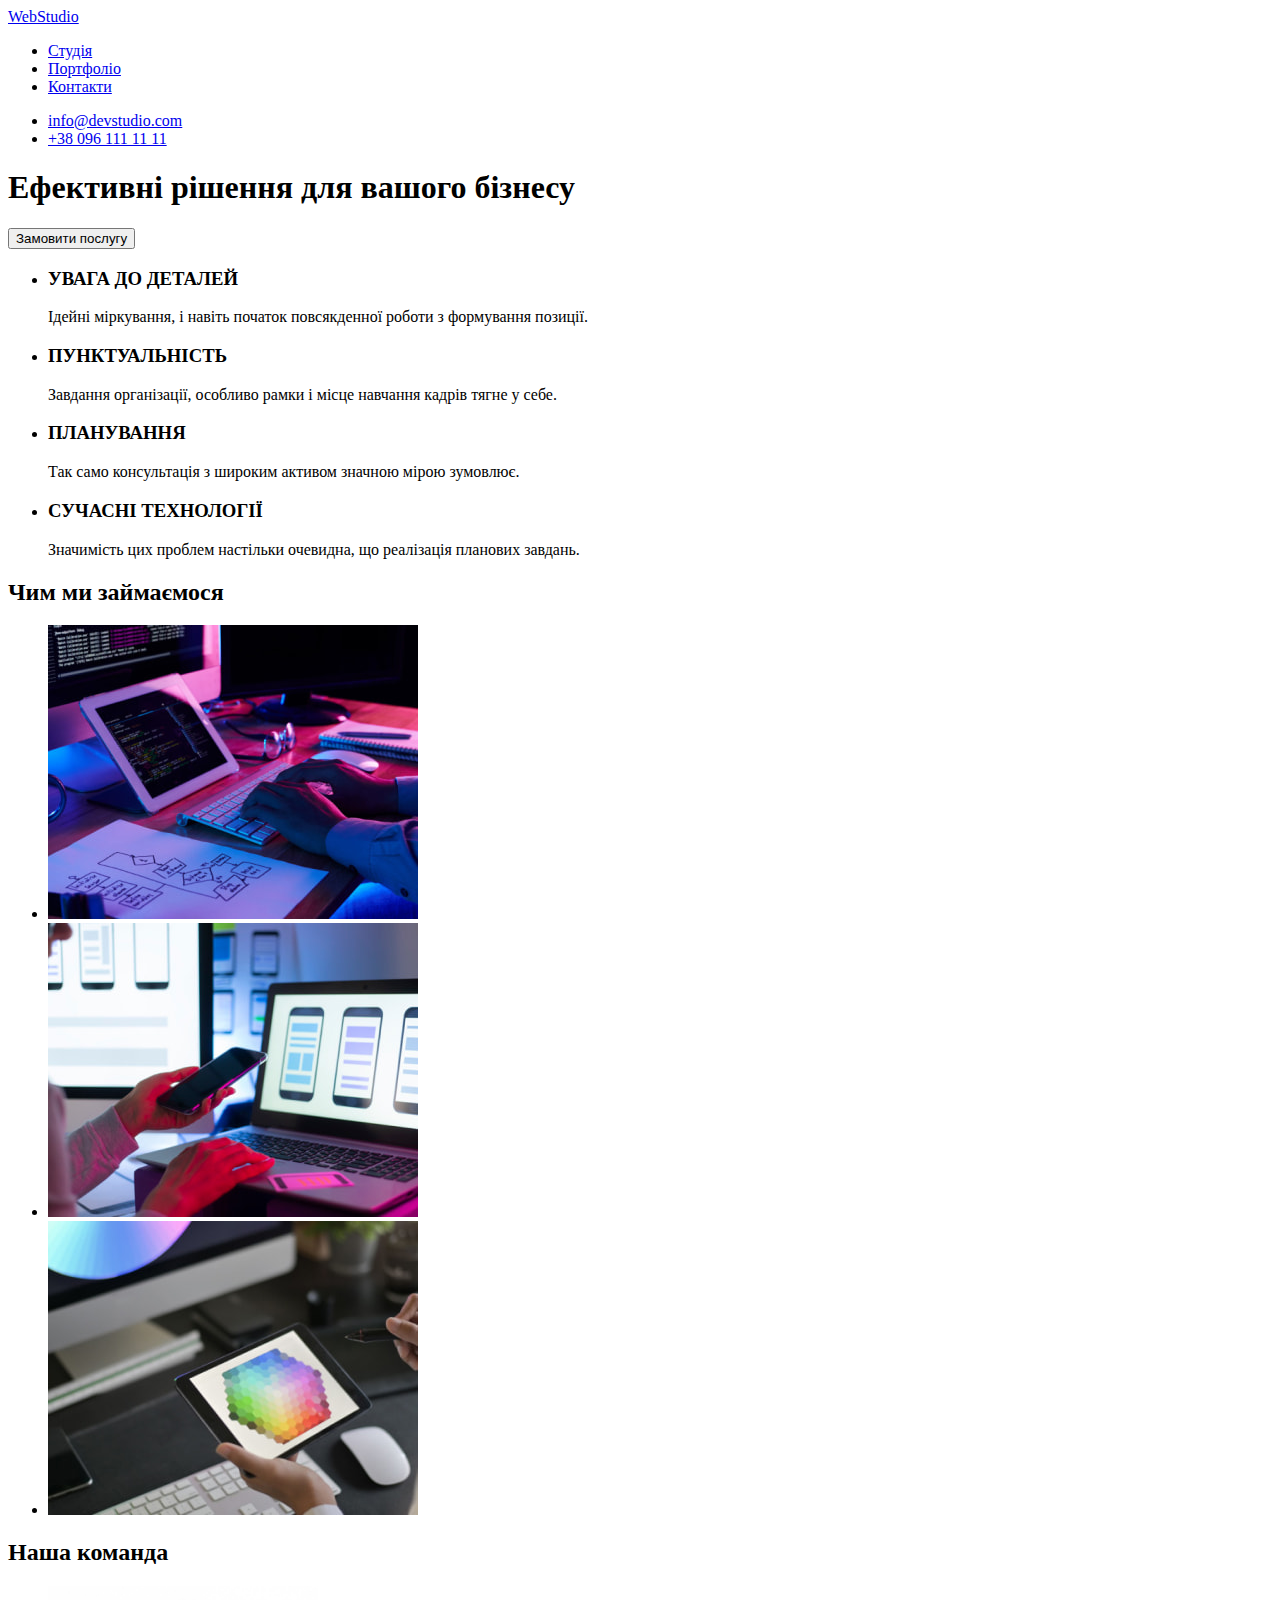
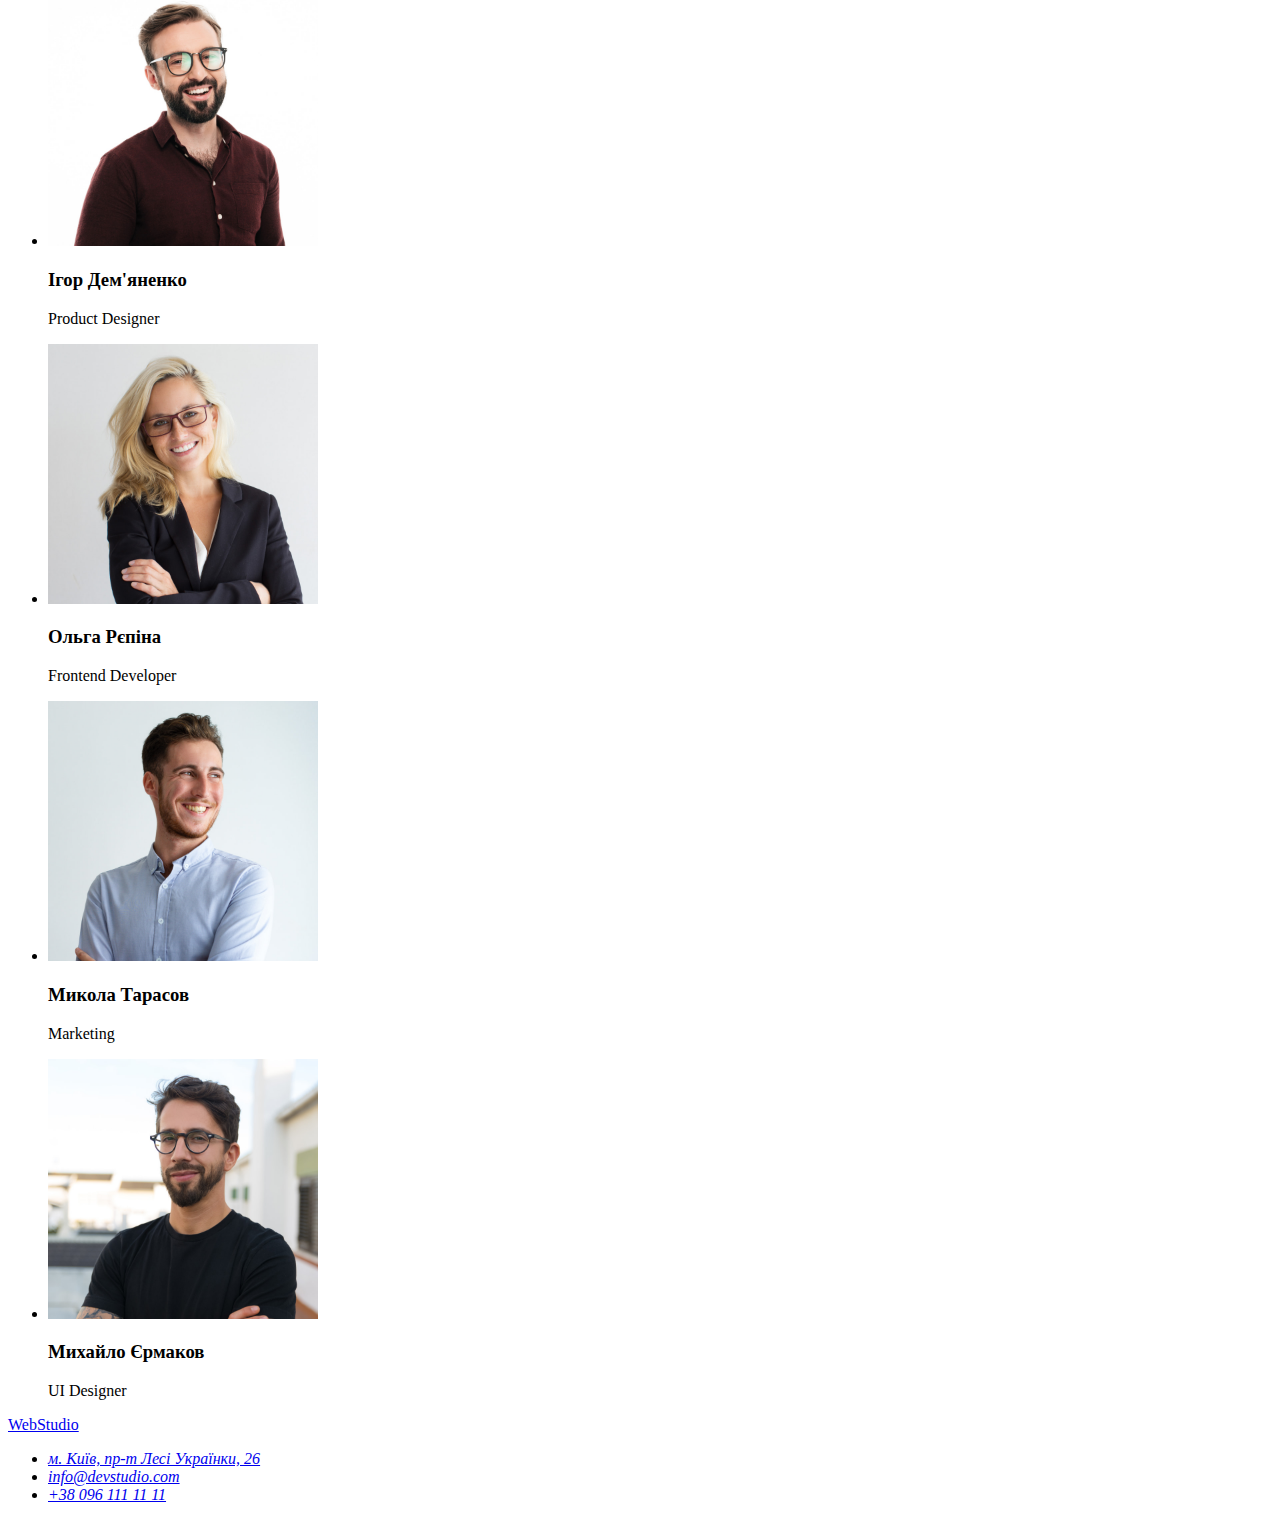
==== index.html @ de371210 "Initial commit" ====
<!DOCTYPE html>
<html lang="uk">
	<head>
		<meta charset="UTF-8" />
		<meta http-equiv="X-UA-Compatible" content="IE=edge" />
		<meta name="viewport" content="width=device-width, initial-scale=1.0" />
		<link rel="preconnect" href="https://fonts.googleapis.com" />
		<link rel="preconnect" href="https://fonts.gstatic.com" crossorigin />
		<link href="https://fonts.googleapis.com/css2?family=Montserrat:wght@400;700&display=swap" rel="stylesheet" />
		<link rel="stylesheet" href="styles/styles.css" />
		<title>Студія</title>
	</head>
	<body>
		<header>
			<nav>
				<a href="./index.html" lang="en">WebStudio</a>
				<ul>
					<li>
						<a href="./index.html">Студія</a>
					</li>
					<li>
						<a href="./portfolio.html">Портфоліо</a>
					</li>
					<li>
						<a href="./contact.html">Контакти</a>
					</li>
				</ul>
			</nav>
			<ul>
				<li>
					<a href="mailto:info@devstudio.com">info@devstudio.com</a>
				</li>
				<li>
					<a href="tel:+380961111111">+38 096 111 11 11</a>
				</li>
			</ul>
		</header>
		<main>
			<section>
				<h1>Ефективні рішення для вашого бізнесу</h1>
				<button class="button">Замовити послугу</button>
			</section>
			<section>
				<h2 hidden>Особливості</h2>
				<ul>
					<li>
						<h3>УВАГА ДО ДЕТАЛЕЙ</h3>
						<p>Ідейні міркування, і навіть початок повсякденної роботи з формування позиції.</p>
					</li>
					<li>
						<h3>ПУНКТУАЛЬНІСТЬ</h3>
						<p>Завдання організації, особливо рамки і місце навчання кадрів тягне у себе.</p>
					</li>
					<li>
						<h3>ПЛАНУВАННЯ</h3>
						<p>Так само консультація з широким активом значною мірою зумовлює.</p>
					</li>
					<li>
						<h3>СУЧАСНІ ТЕХНОЛОГІЇ</h3>
						<p>Значимість цих проблем настільки очевидна, що реалізація планових завдань.</p>
					</li>
				</ul>
			</section>
			<section>
				<h2>Чим ми займаємося</h2>
				<ul>
					<li>
						<img src="./images/img-work1.jpg" alt="Програміст працює над кодом" width="370" height="294" />
					</li>
					<li>
						<img src="./images/img-work2.jpg" alt="Верстальщик працює над веб-макетом" width="370" height="294" />
					</li>
					<li>
						<img src="./images/img-work3.jpg" alt="Дизайнер працює з палітрою кольорів" width="370" height="294" />
					</li>
				</ul>
			</section>
			<section>
				<h2>Наша команда</h2>
				<ul>
					<li>
						<img
							src="./images/img-teammember1.jpg"
							alt="Член команди Ігор Дем'яненко - Product Designer"
							width="270"
							height="260"
						/>
						<h3>Ігор Дем'яненко</h3>
						<p lang="en">Product Designer</p>
					</li>
					<li>
						<img
							src="./images/img-teammember2.jpg"
							alt="Член команди Ольга Рєпіна - Frontend Developer"
							width="270"
							height="260"
						/>
						<h3>Ольга Рєпіна</h3>
						<p lang="en">Frontend Developer</p>
					</li>
					<li>
						<img
							src="./images/img-teammember3.jpg"
							alt="Член команди Микола Тарасов - Marketing"
							width="270"
							height="260"
						/>
						<h3>Микола Тарасов</h3>
						<p lang="en">Marketing</p>
					</li>
					<li>
						<img
							src="./images/img-teammember4.jpg"
							alt="Член команди Михайло Єрмаков - UI Designer"
							width="270"
							height="260"
						/>
						<h3>Михайло Єрмаков</h3>
						<p lang="en">UI Designer</p>
					</li>
				</ul>
			</section>
		</main>
		<footer>
			<a href="./index.html" lang="en">WebStudio</a>
			<address>
				<ul>
					<li>
						<a href="https://goo.gl/maps/6sADgCMxTC2w9MVP9">м. Київ, пр-т Лесі Українки, 26</a>
					</li>
					<li>
						<a href="mailto:info@devstudio.com">info@devstudio.com</a>
					</li>
					<li>
						<a href="tel:+380961111111">+38 096 111 11 11</a>
					</li>
				</ul>
			</address>
		</footer>
	</body>
</html>
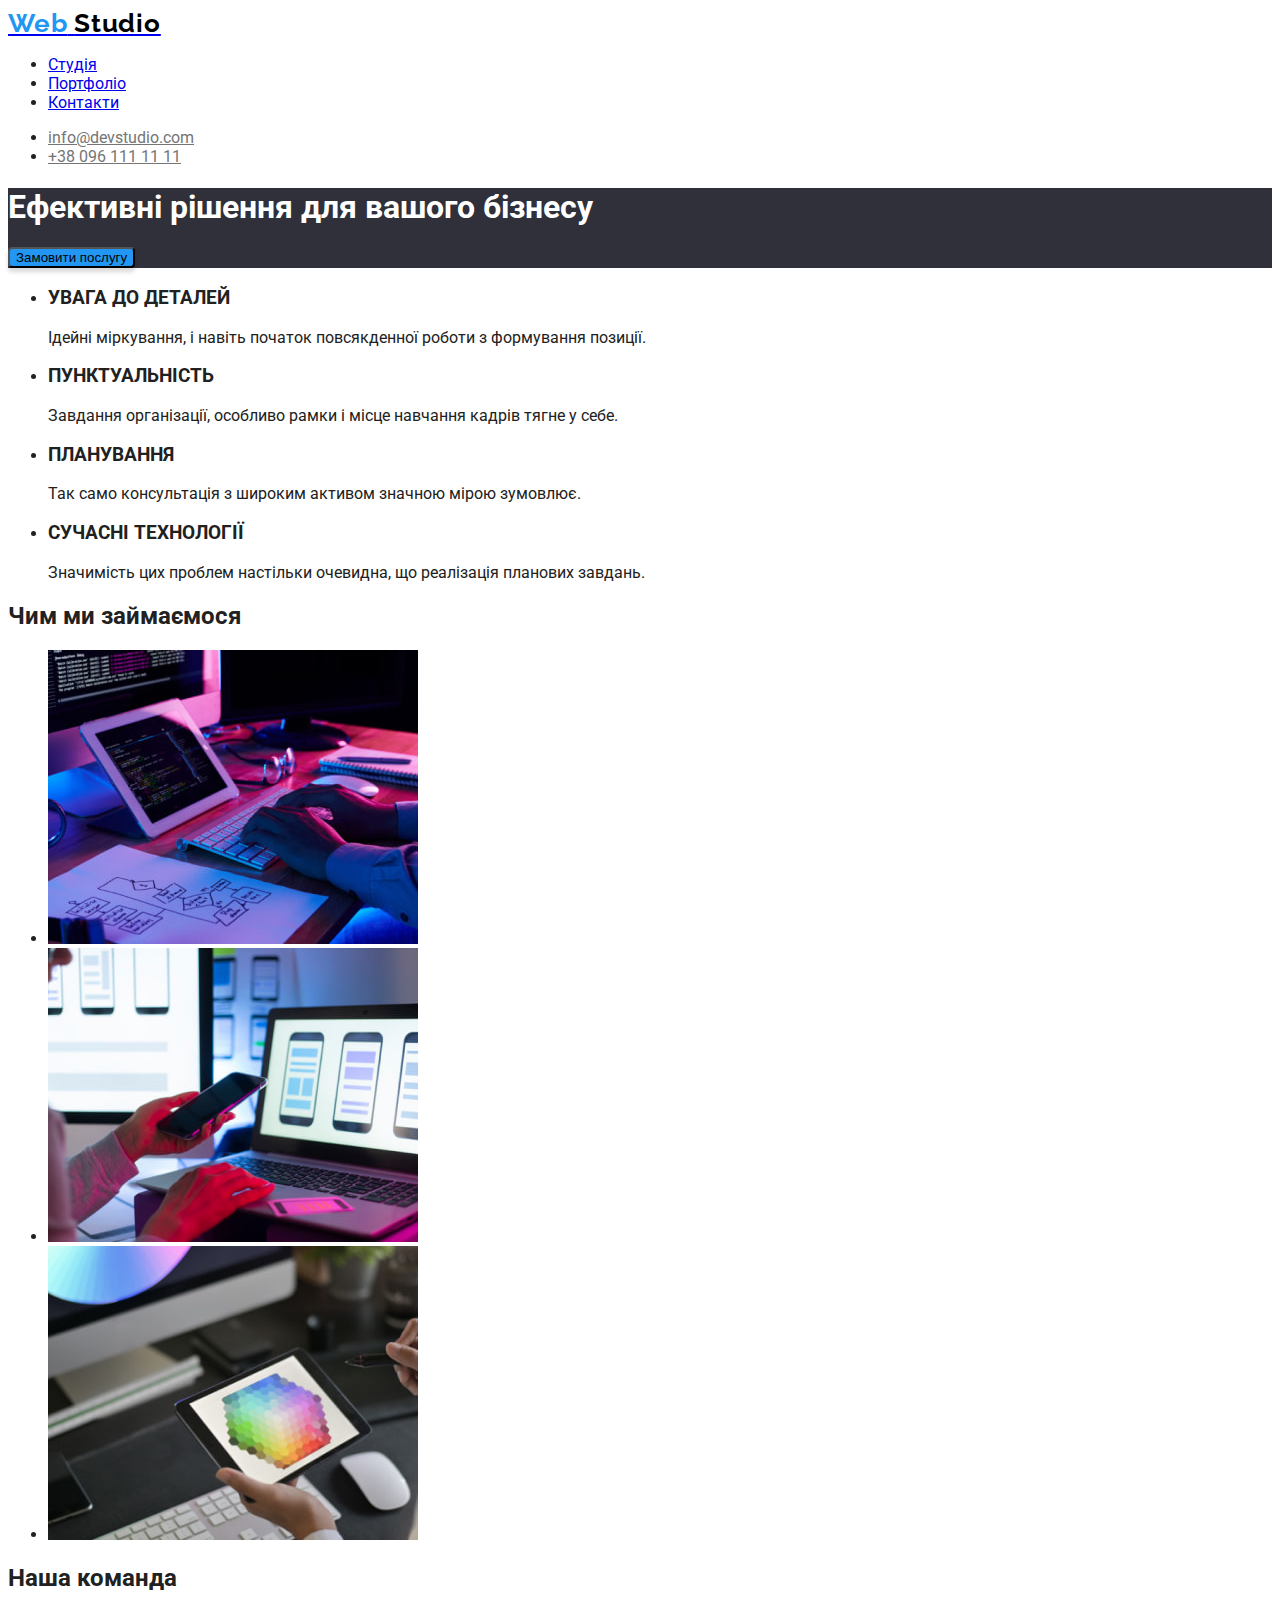
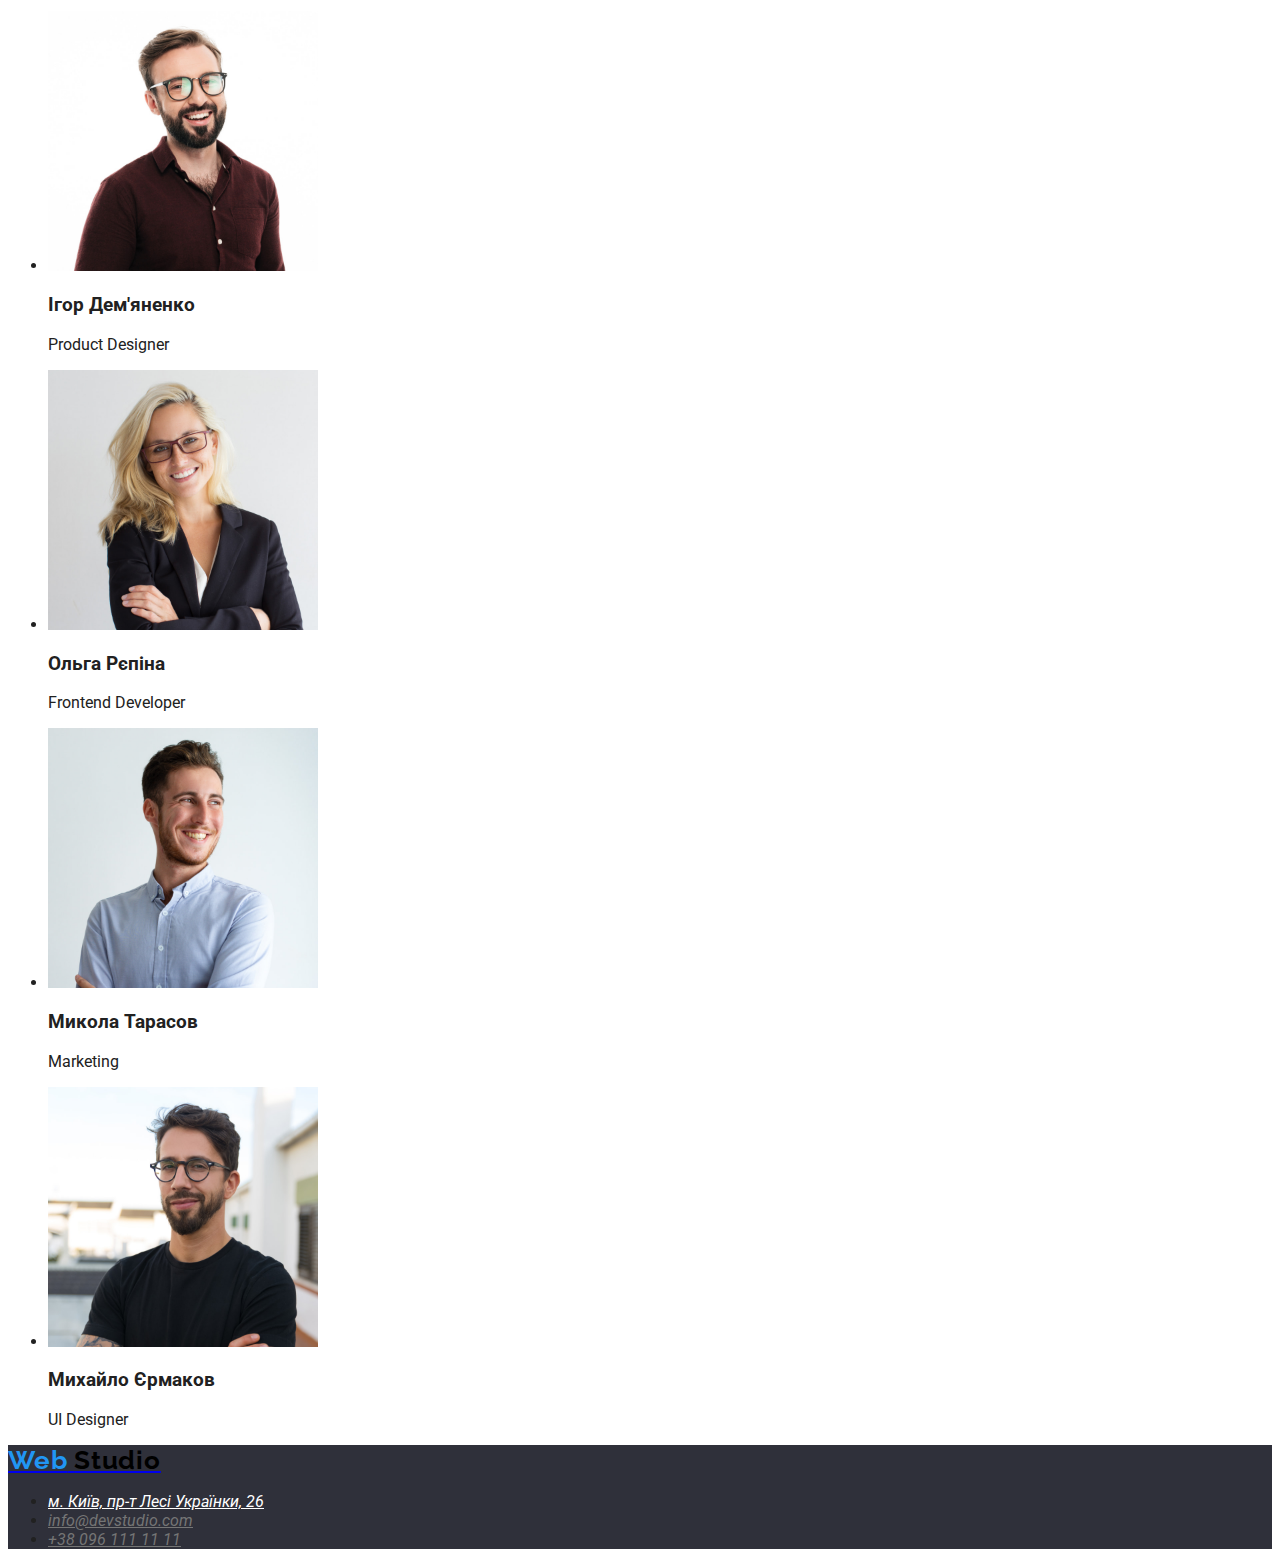
==== commit b1e39310: "Styles added" ====
--- a/index.html
+++ b/index.html
@@ -6,39 +6,45 @@
 		<meta name="viewport" content="width=device-width, initial-scale=1.0" />
 		<link rel="preconnect" href="https://fonts.googleapis.com" />
 		<link rel="preconnect" href="https://fonts.gstatic.com" crossorigin />
-		<link href="https://fonts.googleapis.com/css2?family=Montserrat:wght@400;700&display=swap" rel="stylesheet" />
-		<link rel="stylesheet" href="styles/styles.css" />
+		<link
+			href="https://fonts.googleapis.com/css2?family=Raleway:wght@700&family=Roboto:wght@400;500;700;900&display=swap"
+			rel="stylesheet"
+		/>
+		<link rel="stylesheet" href="./css/styles.css" />
 		<title>Студія</title>
 	</head>
 	<body>
-		<header>
-			<nav>
-				<a href="./index.html" lang="en">WebStudio</a>
-				<ul>
-					<li>
-						<a href="./index.html">Студія</a>
+		<header class="header">
+			<nav class="nav">
+				<a href="./index.html" lang="en" class="logo">
+					<span class="logo-start">Web</span>
+					<span class="logo-end">Studio</span>
+				</a>
+				<ul class="nav-list">
+					<li class="nav-list-item">
+						<a href="./index.html" class="link-nav">Студія</a>
 					</li>
-					<li>
-						<a href="./portfolio.html">Портфоліо</a>
+					<li class="nav-list-item">
+						<a href="./portfolio.html" class="link-nav">Портфоліо</a>
 					</li>
-					<li>
-						<a href="./contact.html">Контакти</a>
+					<li class="nav-list-item">
+						<a href="./contact.html" class="link-nav">Контакти</a>
 					</li>
 				</ul>
 			</nav>
 			<ul>
 				<li>
-					<a href="mailto:info@devstudio.com">info@devstudio.com</a>
+					<a href="mailto:info@devstudio.com" class="link-contact">info@devstudio.com</a>
 				</li>
 				<li>
-					<a href="tel:+380961111111">+38 096 111 11 11</a>
+					<a href="tel:+380961111111" class="link-contact">+38 096 111 11 11</a>
 				</li>
 			</ul>
 		</header>
 		<main>
-			<section>
-				<h1>Ефективні рішення для вашого бізнесу</h1>
-				<button class="button">Замовити послугу</button>
+			<section class="hero">
+				<h1 class="index-hero">Ефективні рішення для вашого бізнесу</h1>
+				<button class="button-hero">Замовити послугу</button>
 			</section>
 			<section>
 				<h2 hidden>Особливості</h2>
@@ -121,18 +127,21 @@
 				</ul>
 			</section>
 		</main>
-		<footer>
-			<a href="./index.html" lang="en">WebStudio</a>
+		<footer class="footer">
+			<a href="./index.html" lang="en" class="logo">
+				<span class="logo-start">Web</span>
+				<span class="logo-end">Studio</span>
+			</a>
 			<address>
 				<ul>
 					<li>
-						<a href="https://goo.gl/maps/6sADgCMxTC2w9MVP9">м. Київ, пр-т Лесі Українки, 26</a>
+						<a href="https://goo.gl/maps/6sADgCMxTC2w9MVP9" class="link-map">м. Київ, пр-т Лесі Українки, 26</a>
 					</li>
 					<li>
-						<a href="mailto:info@devstudio.com">info@devstudio.com</a>
+						<a href="mailto:info@devstudio.com" class="link-contact">info@devstudio.com</a>
 					</li>
 					<li>
-						<a href="tel:+380961111111">+38 096 111 11 11</a>
+						<a href="tel:+380961111111" class="link-contact">+38 096 111 11 11</a>
 					</li>
 				</ul>
 			</address>
--- a/css/styles.css
+++ b/css/styles.css
@@ -0,0 +1,71 @@
+body {
+	font-family: "Roboto", sans-serif;
+	color: #212121;
+}
+
+.link-nav:hover,
+.link-nav:focus {
+	color: #2196f3;
+	border: 1px solid #000000;
+	text-shadow: 0px 4px 4px rgba(0, 0, 0, 0.25);
+}
+
+.link-contact:hover,
+.link-contact:focus {
+	color: #2196f3;
+}
+
+.button:hover,
+.button:focus {
+	background: #2196f3;
+}
+
+.link-contact {
+	color: #757575;
+}
+
+.link-map {
+	color: #ffffff;
+}
+
+.footer {
+	background-color: #2f303a;
+}
+
+.logo {
+	font-family: "Raleway";
+	font-weight: 700;
+	font-size: 26px;
+	line-height: 1.2;
+	letter-spacing: 0.03em;
+}
+
+.logo-start {
+	color: #2196f3;
+}
+
+.logo-end {
+	color: #000000;
+}
+
+.header {
+	background: #ffffff;
+}
+
+.hero {
+	background: #2f303a;
+}
+
+.index-hero {
+	color: #ffffff;
+}
+
+.button-hero {
+	background: #2196f3;
+	box-shadow: 0px 4px 4px rgba(0, 0, 0, 0.15);
+	border-radius: 4px;
+}
+
+.button-hero:active {
+	background: #188ce8;
+}
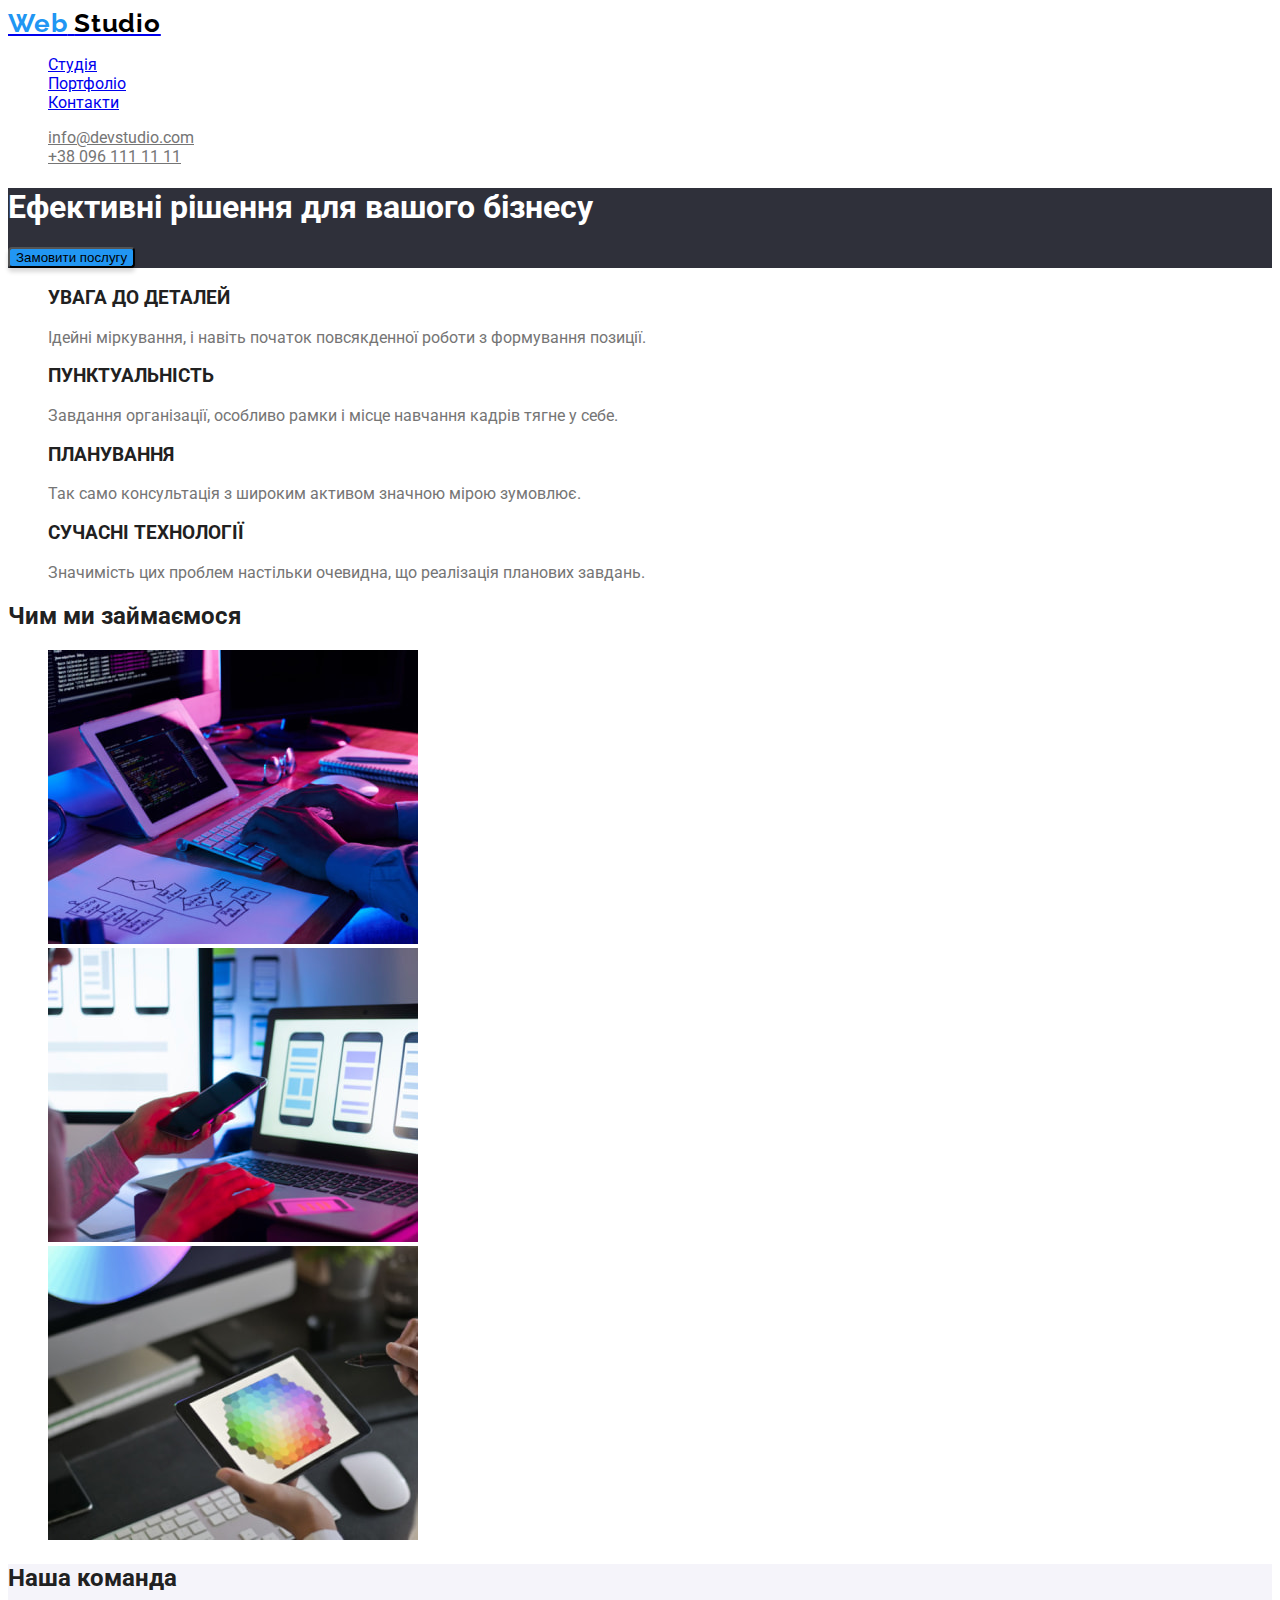
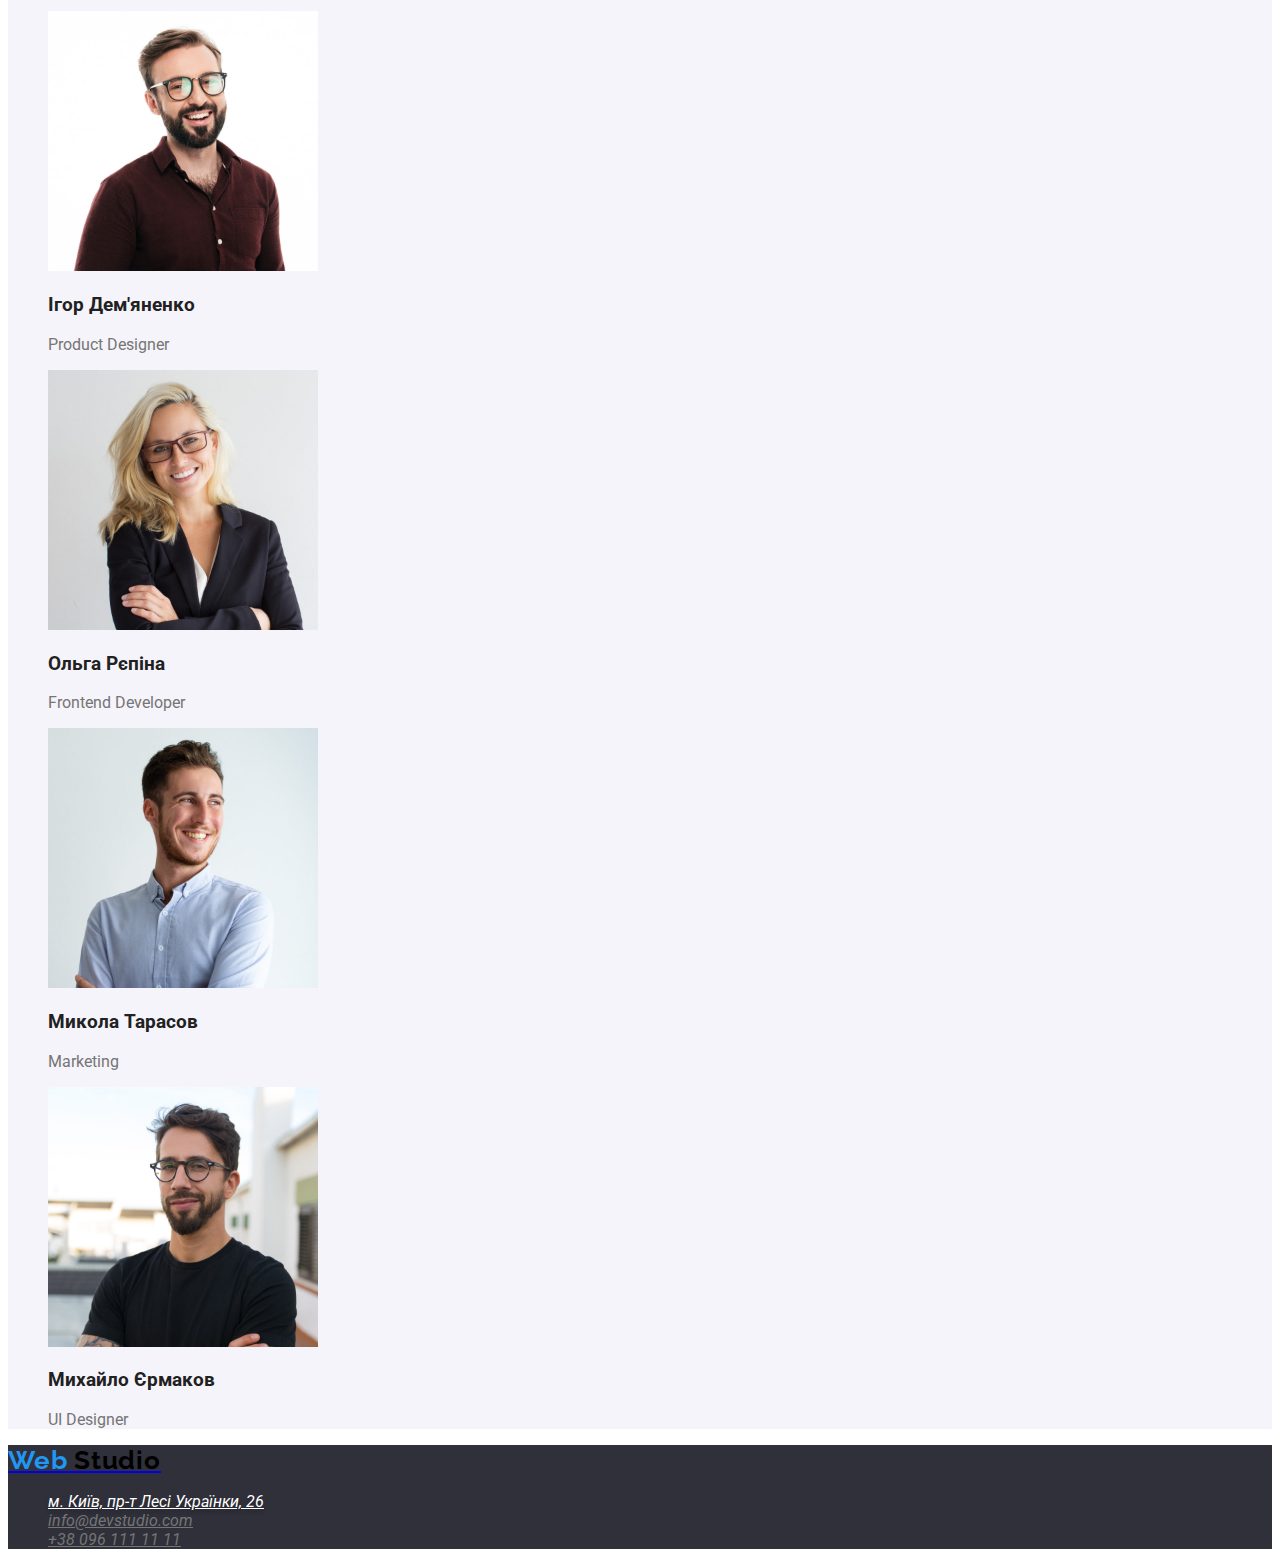
==== commit cbcbdb83: "Styles Added #2" ====
--- a/index.html
+++ b/index.html
@@ -15,24 +15,24 @@
 	</head>
 	<body>
 		<header class="header">
-			<nav class="nav">
+			<nav>
 				<a href="./index.html" lang="en" class="logo">
 					<span class="logo-start">Web</span>
 					<span class="logo-end">Studio</span>
 				</a>
-				<ul class="nav-list">
-					<li class="nav-list-item">
+				<ul class="list">
+					<li>
 						<a href="./index.html" class="link-nav">Студія</a>
 					</li>
-					<li class="nav-list-item">
+					<li>
 						<a href="./portfolio.html" class="link-nav">Портфоліо</a>
 					</li>
-					<li class="nav-list-item">
+					<li>
 						<a href="./contact.html" class="link-nav">Контакти</a>
 					</li>
 				</ul>
 			</nav>
-			<ul>
+			<ul class="list">
 				<li>
 					<a href="mailto:info@devstudio.com" class="link-contact">info@devstudio.com</a>
 				</li>
@@ -46,30 +46,30 @@
 				<h1 class="index-hero">Ефективні рішення для вашого бізнесу</h1>
 				<button class="button-hero">Замовити послугу</button>
 			</section>
-			<section>
+			<section class="about">
 				<h2 hidden>Особливості</h2>
-				<ul>
+				<ul class="list">
 					<li>
-						<h3>УВАГА ДО ДЕТАЛЕЙ</h3>
-						<p>Ідейні міркування, і навіть початок повсякденної роботи з формування позиції.</p>
+						<h3 class="about-heading">УВАГА ДО ДЕТАЛЕЙ</h3>
+						<p class="about-text">Ідейні міркування, і навіть початок повсякденної роботи з формування позиції.</p>
 					</li>
 					<li>
-						<h3>ПУНКТУАЛЬНІСТЬ</h3>
-						<p>Завдання організації, особливо рамки і місце навчання кадрів тягне у себе.</p>
+						<h3 class="about-heading">ПУНКТУАЛЬНІСТЬ</h3>
+						<p class="about-text">Завдання організації, особливо рамки і місце навчання кадрів тягне у себе.</p>
 					</li>
 					<li>
-						<h3>ПЛАНУВАННЯ</h3>
-						<p>Так само консультація з широким активом значною мірою зумовлює.</p>
+						<h3 class="about-heading">ПЛАНУВАННЯ</h3>
+						<p class="about-text">Так само консультація з широким активом значною мірою зумовлює.</p>
 					</li>
 					<li>
-						<h3>СУЧАСНІ ТЕХНОЛОГІЇ</h3>
-						<p>Значимість цих проблем настільки очевидна, що реалізація планових завдань.</p>
+						<h3 class="about-heading">СУЧАСНІ ТЕХНОЛОГІЇ</h3>
+						<p class="about-text">Значимість цих проблем настільки очевидна, що реалізація планових завдань.</p>
 					</li>
 				</ul>
 			</section>
 			<section>
-				<h2>Чим ми займаємося</h2>
-				<ul>
+				<h2 class="about-heading">Чим ми займаємося</h2>
+				<ul class="list">
 					<li>
 						<img src="./images/img-work1.jpg" alt="Програміст працює над кодом" width="370" height="294" />
 					</li>
@@ -81,9 +81,9 @@
 					</li>
 				</ul>
 			</section>
-			<section>
-				<h2>Наша команда</h2>
-				<ul>
+			<section class="team">
+				<h2 class="team-heading">Наша команда</h2>
+				<ul class="list">
 					<li>
 						<img
 							src="./images/img-teammember1.jpg"
@@ -91,8 +91,8 @@
 							width="270"
 							height="260"
 						/>
-						<h3>Ігор Дем'яненко</h3>
-						<p lang="en">Product Designer</p>
+						<h3 class="team-heading-member">Ігор Дем'яненко</h3>
+						<p lang="en" class="team-text">Product Designer</p>
 					</li>
 					<li>
 						<img
@@ -101,8 +101,8 @@
 							width="270"
 							height="260"
 						/>
-						<h3>Ольга Рєпіна</h3>
-						<p lang="en">Frontend Developer</p>
+						<h3 class="team-heading-member">Ольга Рєпіна</h3>
+						<p lang="en" class="team-text">Frontend Developer</p>
 					</li>
 					<li>
 						<img
@@ -111,8 +111,8 @@
 							width="270"
 							height="260"
 						/>
-						<h3>Микола Тарасов</h3>
-						<p lang="en">Marketing</p>
+						<h3 class="team-heading-member">Микола Тарасов</h3>
+						<p lang="en" class="team-text">Marketing</p>
 					</li>
 					<li>
 						<img
@@ -121,8 +121,8 @@
 							width="270"
 							height="260"
 						/>
-						<h3>Михайло Єрмаков</h3>
-						<p lang="en">UI Designer</p>
+						<h3 class="team-heading-member">Михайло Єрмаков</h3>
+						<p lang="en" class="team-text">UI Designer</p>
 					</li>
 				</ul>
 			</section>
@@ -133,7 +133,7 @@
 				<span class="logo-end">Studio</span>
 			</a>
 			<address>
-				<ul>
+				<ul class="list">
 					<li>
 						<a href="https://goo.gl/maps/6sADgCMxTC2w9MVP9" class="link-map">м. Київ, пр-т Лесі Українки, 26</a>
 					</li>
--- a/css/styles.css
+++ b/css/styles.css
@@ -1,23 +1,35 @@
+:root {
+	--brand-color: #2196f3;
+	--bg-main-color: #ffffff;
+	--bg-add-color: #2f303a;
+	--color-hd: #212121;
+	--color-add-txt: #757575;
+}
+
 body {
-	font-family: "Roboto", sans-serif;
+	font-family: "Roboto", "Raleway", sans-serif;
 	color: #212121;
 }
 
 .link-nav:hover,
 .link-nav:focus {
-	color: #2196f3;
+	color: var(--brand-color);
 	border: 1px solid #000000;
 	text-shadow: 0px 4px 4px rgba(0, 0, 0, 0.25);
 }
 
 .link-contact:hover,
 .link-contact:focus {
-	color: #2196f3;
+	color: var(--brand-color);
 }
 
-.button:hover,
-.button:focus {
-	background: #2196f3;
+.button-filter:hover,
+.button-filter:focus {
+	background: var(--brand-color);
+}
+
+.button-filter:active {
+	color: var(--bg-main-color);
 }
 
 .link-contact {
@@ -26,10 +38,11 @@
 
 .link-map {
 	color: #ffffff;
+	text-shadow: 0px 4px 4px rgba(0, 0, 0, 0.25);
 }
 
 .footer {
-	background-color: #2f303a;
+	background-color: var(--bg-add-color);
 }
 
 .logo {
@@ -41,7 +54,7 @@
 }
 
 .logo-start {
-	color: #2196f3;
+	color: var(--brand-color);
 }
 
 .logo-end {
@@ -49,11 +62,11 @@
 }
 
 .header {
-	background: #ffffff;
+	background: var(--bg-main-color);
 }
 
 .hero {
-	background: #2f303a;
+	background: var(--bg-add-color);
 }
 
 .index-hero {
@@ -61,7 +74,7 @@
 }
 
 .button-hero {
-	background: #2196f3;
+	background: var(--brand-color);
 	box-shadow: 0px 4px 4px rgba(0, 0, 0, 0.15);
 	border-radius: 4px;
 }
@@ -69,3 +82,47 @@
 .button-hero:active {
 	background: #188ce8;
 }
+
+.about {
+	background: var(--bg-main-color);
+}
+
+.about-heading {
+	color: var(--color-hd);
+}
+
+.about-text {
+	color: var(--color-add-txt);
+}
+
+.team {
+	background: #f5f4fa;
+}
+
+.team-heading {
+	color: var(--color-hd);
+}
+
+.team-heading-member {
+	color: var(--color-hd);
+}
+
+.team-text {
+	color: var(--color-add-txt);
+}
+
+.list {
+	list-style: none;
+}
+
+.portfolio {
+	background: var(--bg-main-color);
+}
+
+.portfolio-heading {
+	color: var(--color-hd);
+}
+
+.portfolio-text {
+	color: var(--color-add-txt);
+}
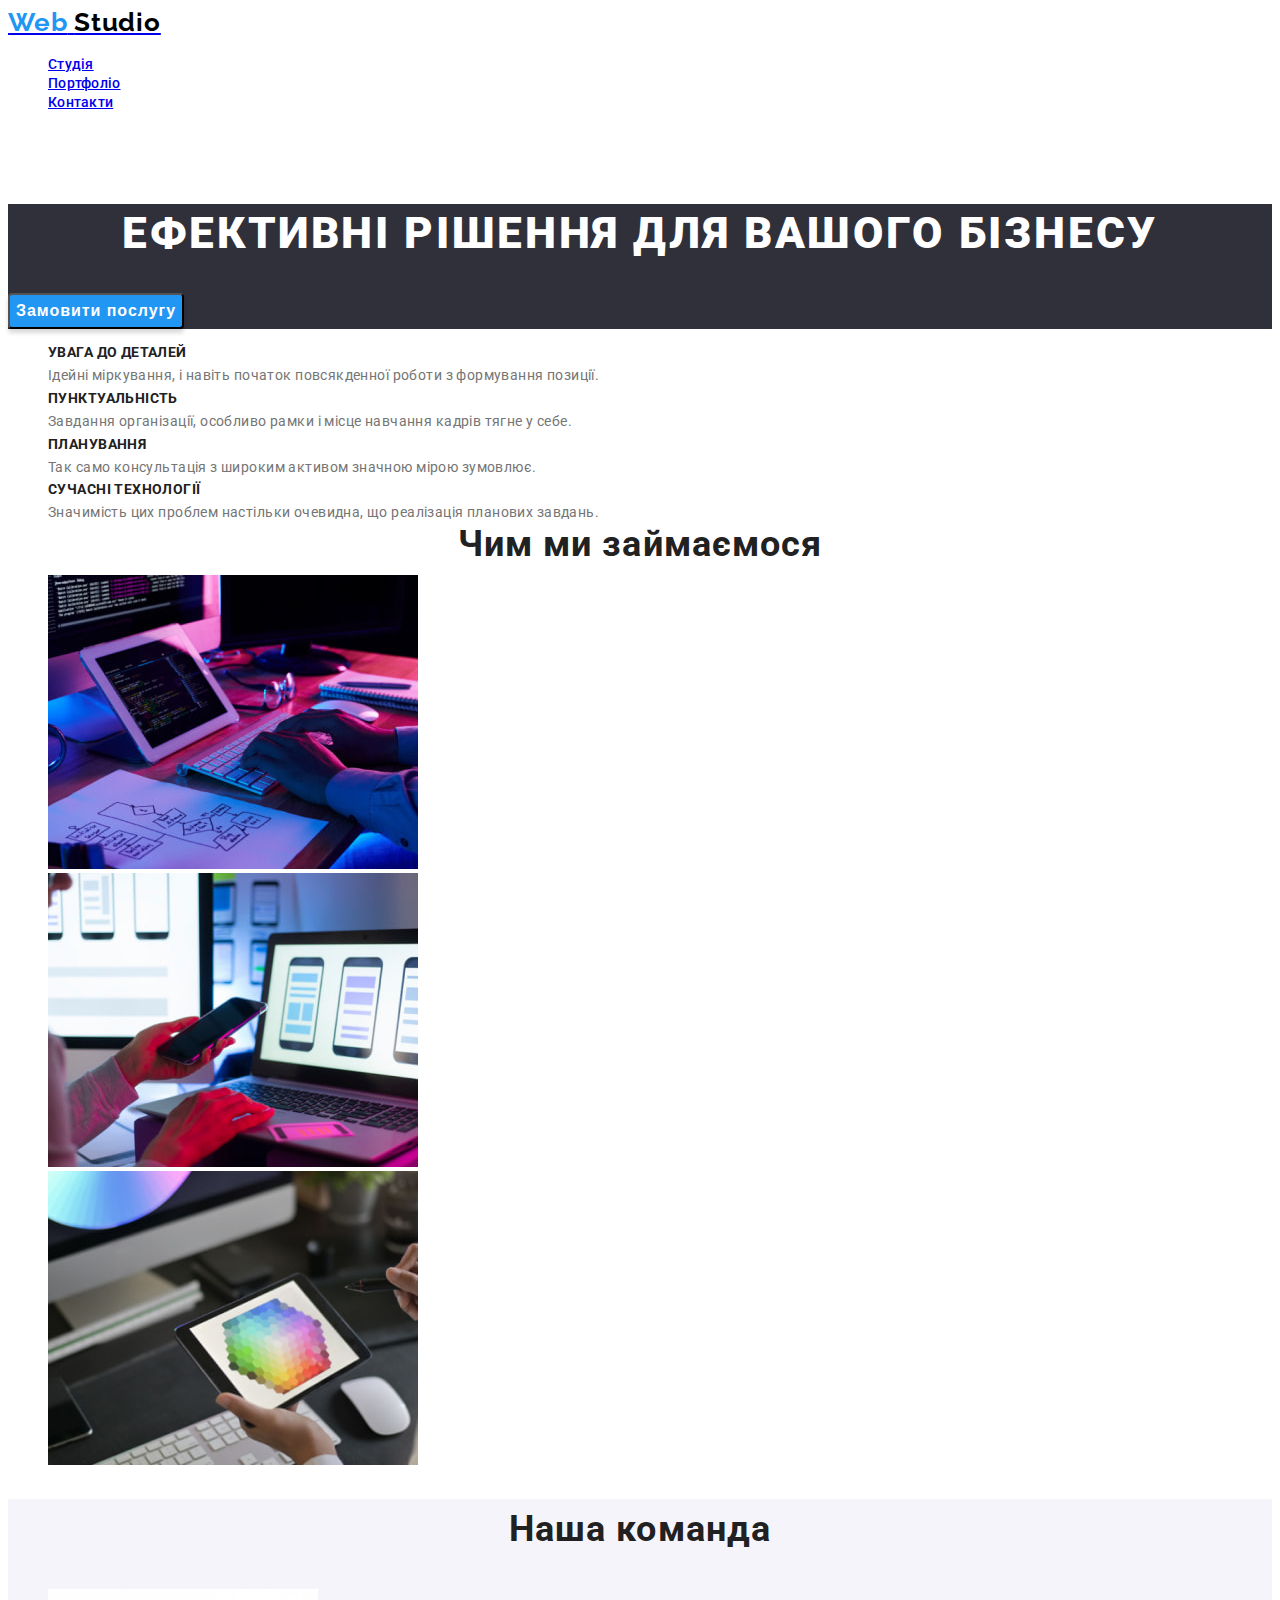
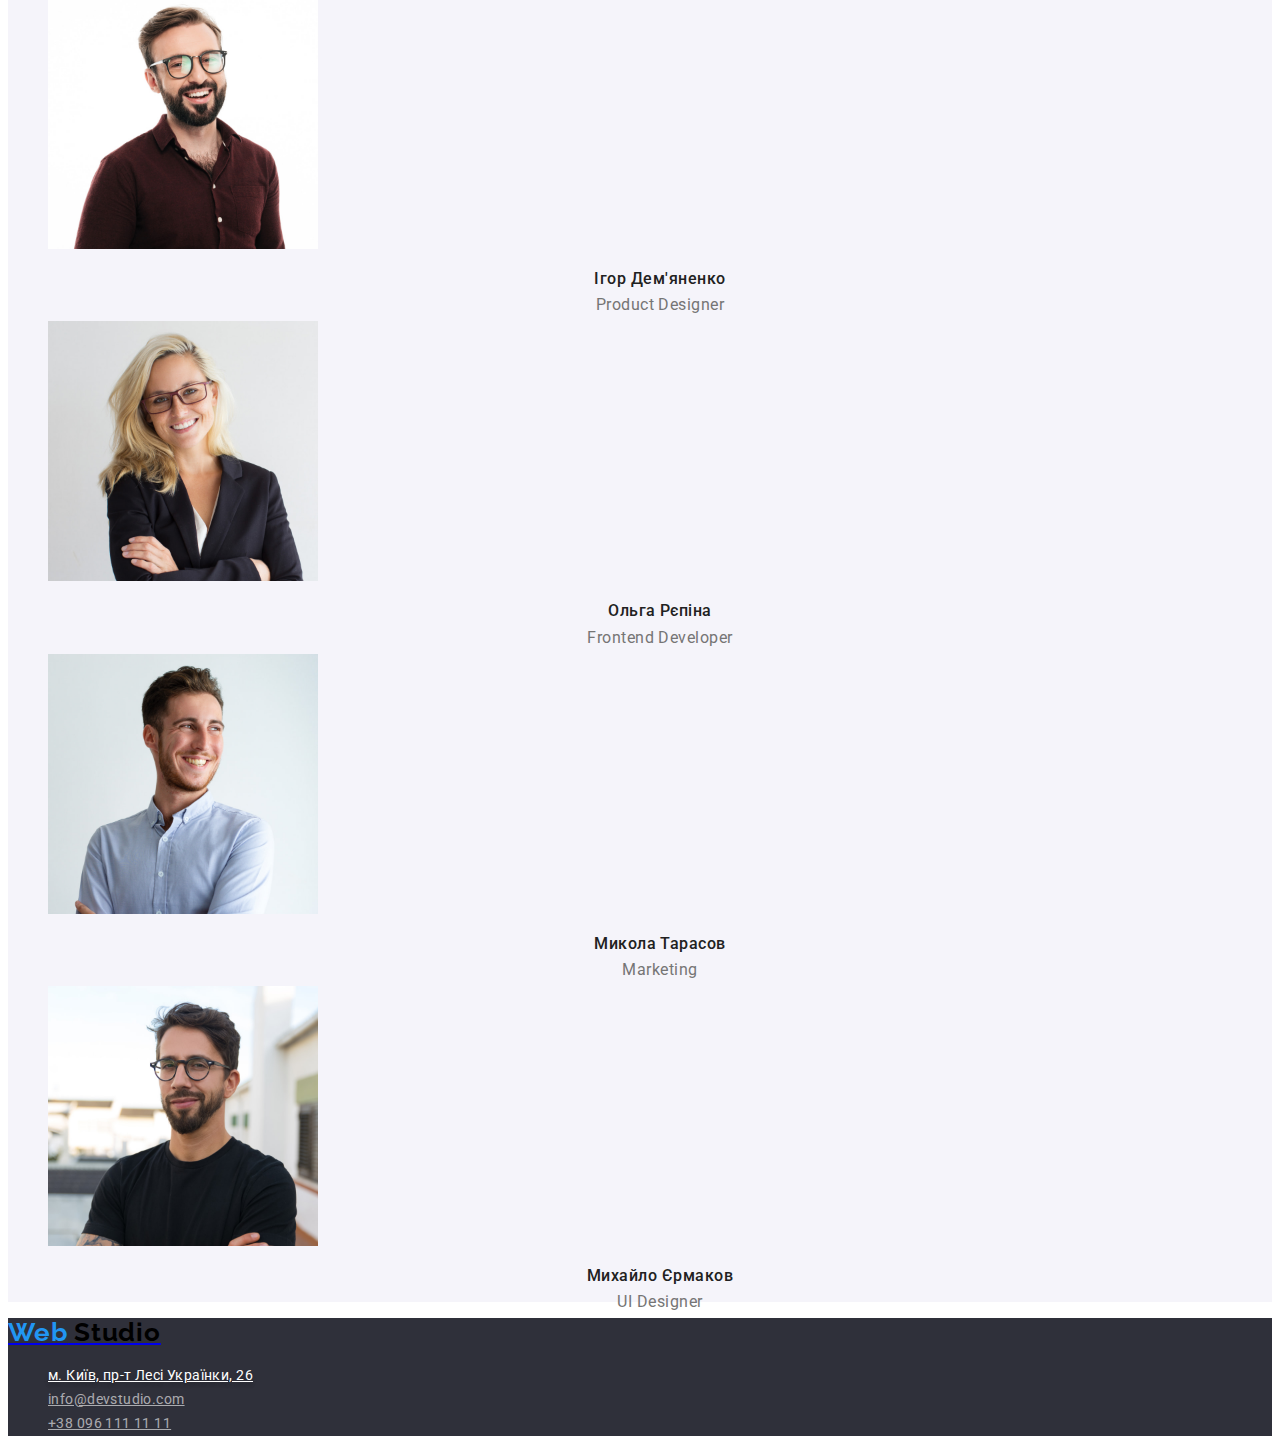
==== commit e4a74816: "Styles added #3" ====
--- a/index.html
+++ b/index.html
@@ -50,19 +50,19 @@
 				<h2 hidden>Особливості</h2>
 				<ul class="list">
 					<li>
-						<h3 class="about-heading">УВАГА ДО ДЕТАЛЕЙ</h3>
+						<h3 class="about-heading-specifity">УВАГА ДО ДЕТАЛЕЙ</h3>
 						<p class="about-text">Ідейні міркування, і навіть початок повсякденної роботи з формування позиції.</p>
 					</li>
 					<li>
-						<h3 class="about-heading">ПУНКТУАЛЬНІСТЬ</h3>
+						<h3 class="about-heading-specifity">ПУНКТУАЛЬНІСТЬ</h3>
 						<p class="about-text">Завдання організації, особливо рамки і місце навчання кадрів тягне у себе.</p>
 					</li>
 					<li>
-						<h3 class="about-heading">ПЛАНУВАННЯ</h3>
+						<h3 class="about-heading-specifity">ПЛАНУВАННЯ</h3>
 						<p class="about-text">Так само консультація з широким активом значною мірою зумовлює.</p>
 					</li>
 					<li>
-						<h3 class="about-heading">СУЧАСНІ ТЕХНОЛОГІЇ</h3>
+						<h3 class="about-heading-specifity">СУЧАСНІ ТЕХНОЛОГІЇ</h3>
 						<p class="about-text">Значимість цих проблем настільки очевидна, що реалізація планових завдань.</p>
 					</li>
 				</ul>
@@ -132,7 +132,7 @@
 				<span class="logo-start">Web</span>
 				<span class="logo-end">Studio</span>
 			</a>
-			<address>
+			<address class="footer-address">
 				<ul class="list">
 					<li>
 						<a href="https://goo.gl/maps/6sADgCMxTC2w9MVP9" class="link-map">м. Київ, пр-т Лесі Українки, 26</a>
--- a/css/styles.css
+++ b/css/styles.css
@@ -8,7 +8,7 @@
 
 body {
 	font-family: "Roboto", "Raleway", sans-serif;
-	color: #212121;
+	color: var(--color-hd);
 }
 
 .link-nav:hover,
@@ -18,6 +18,13 @@
 	text-shadow: 0px 4px 4px rgba(0, 0, 0, 0.25);
 }
 
+.link-nav {
+	font-weight: 500;
+	font-size: 14px;
+	line-height: 1.14;
+	letter-spacing: 0.02em;
+}
+
 .link-contact:hover,
 .link-contact:focus {
 	color: var(--brand-color);
@@ -26,30 +33,62 @@
 .button-filter:hover,
 .button-filter:focus {
 	background: var(--brand-color);
+	color: #ffffff;
+	font-weight: 500;
+	font-size: 16px;
+	line-height: 1.62;
+	text-align: center;
+	letter-spacing: 0.03em;
 }
 
 .button-filter:active {
 	color: var(--bg-main-color);
+	font-weight: 500;
+	font-size: 16px;
+	line-height: 1.62;
+	text-align: center;
+	letter-spacing: 0.03em;
+}
+
+.button-filter {
+	cursor: pointer;
+	font-weight: 500;
+	font-size: 16px;
+	line-height: 1.62;
+	text-align: center;
+	letter-spacing: 0.03em;
+	color: var(--color-hd);
 }
 
 .link-contact {
-	color: #757575;
+	color: var(--color-add-txt);
+	font-size: 14px;
+	line-height: 1.71;
+	letter-spacing: 0.03em;
+	color: rgba(255, 255, 255, 0.6);
 }
 
 .link-map {
 	color: #ffffff;
 	text-shadow: 0px 4px 4px rgba(0, 0, 0, 0.25);
+	font-size: 14px;
+	line-height: 1.71;
+	letter-spacing: 0.03em;
 }
 
 .footer {
 	background-color: var(--bg-add-color);
 }
 
+.footer-address {
+	font-style: normal;
+}
+
 .logo {
 	font-family: "Raleway";
 	font-weight: 700;
 	font-size: 26px;
-	line-height: 1.2;
+	line-height: 1.14;
 	letter-spacing: 0.03em;
 }
 
@@ -71,12 +110,27 @@
 
 .index-hero {
 	color: #ffffff;
+	font-weight: 900;
+	font-size: 44px;
+	line-height: 1.36;
+	text-align: center;
+	letter-spacing: 0.06em;
+	text-transform: uppercase;
 }
 
 .button-hero {
 	background: var(--brand-color);
 	box-shadow: 0px 4px 4px rgba(0, 0, 0, 0.15);
 	border-radius: 4px;
+	cursor: pointer;
+	font-weight: 700;
+	font-size: 16px;
+	line-height: 1.88;
+	display: flex;
+	align-items: center;
+	text-align: center;
+	letter-spacing: 0.06em;
+	color: #ffffff;
 }
 
 .button-hero:active {
@@ -87,12 +141,29 @@
 	background: var(--bg-main-color);
 }
 
+.about-heading-specifity {
+	color: var(--color-hd);
+	font-weight: 700;
+	font-size: 14px;
+	line-height: 1.14;
+	letter-spacing: 0.03em;
+	text-transform: uppercase;
+}
+
 .about-heading {
 	color: var(--color-hd);
+	font-weight: 700;
+	font-size: 36px;
+	line-height: 1.67px;
+	text-align: center;
+	letter-spacing: 0.03em;
 }
 
 .about-text {
 	color: var(--color-add-txt);
+	font-size: 14px;
+	line-height: 1.71px;
+	letter-spacing: 0.03em;
 }
 
 .team {
@@ -101,14 +172,28 @@
 
 .team-heading {
 	color: var(--color-hd);
+	font-weight: 700;
+	font-size: 36px;
+	line-height: 1.67;
+	text-align: center;
+	letter-spacing: 0.03em;
 }
 
 .team-heading-member {
 	color: var(--color-hd);
+	font-weight: 500;
+	font-size: 16px;
+	line-height: 1.19;
+	text-align: center;
+	letter-spacing: 0.03em;
 }
 
 .team-text {
 	color: var(--color-add-txt);
+	font-size: 16px;
+	line-height: 1.19px;
+	text-align: center;
+	letter-spacing: 0.03em;
 }
 
 .list {
@@ -121,8 +206,15 @@
 
 .portfolio-heading {
 	color: var(--color-hd);
+	font-weight: 700;
+	font-size: 18px;
+	line-height: 2;
+	letter-spacing: 0.06em;
 }
 
 .portfolio-text {
 	color: var(--color-add-txt);
-}
+	font-size: 16px;
+	line-height: 1.888;
+	letter-spacing: 0.03em;
+}
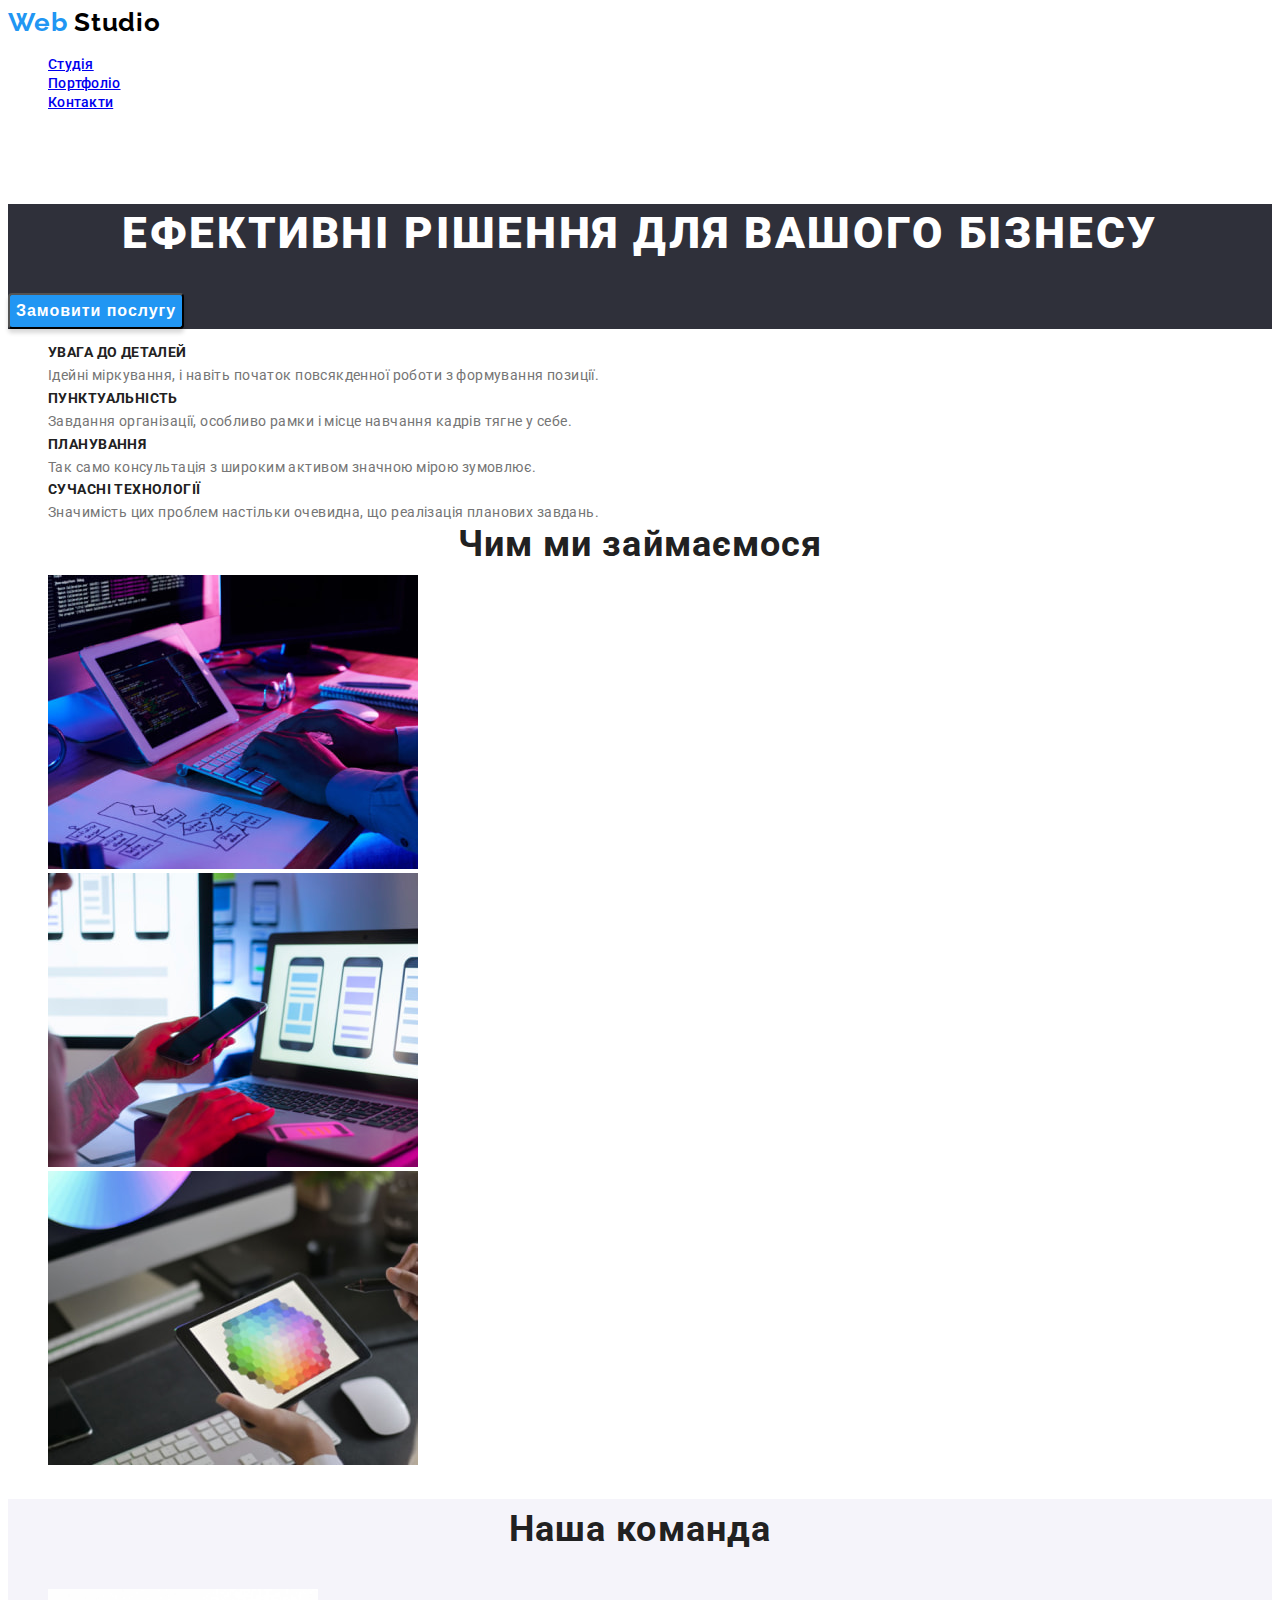
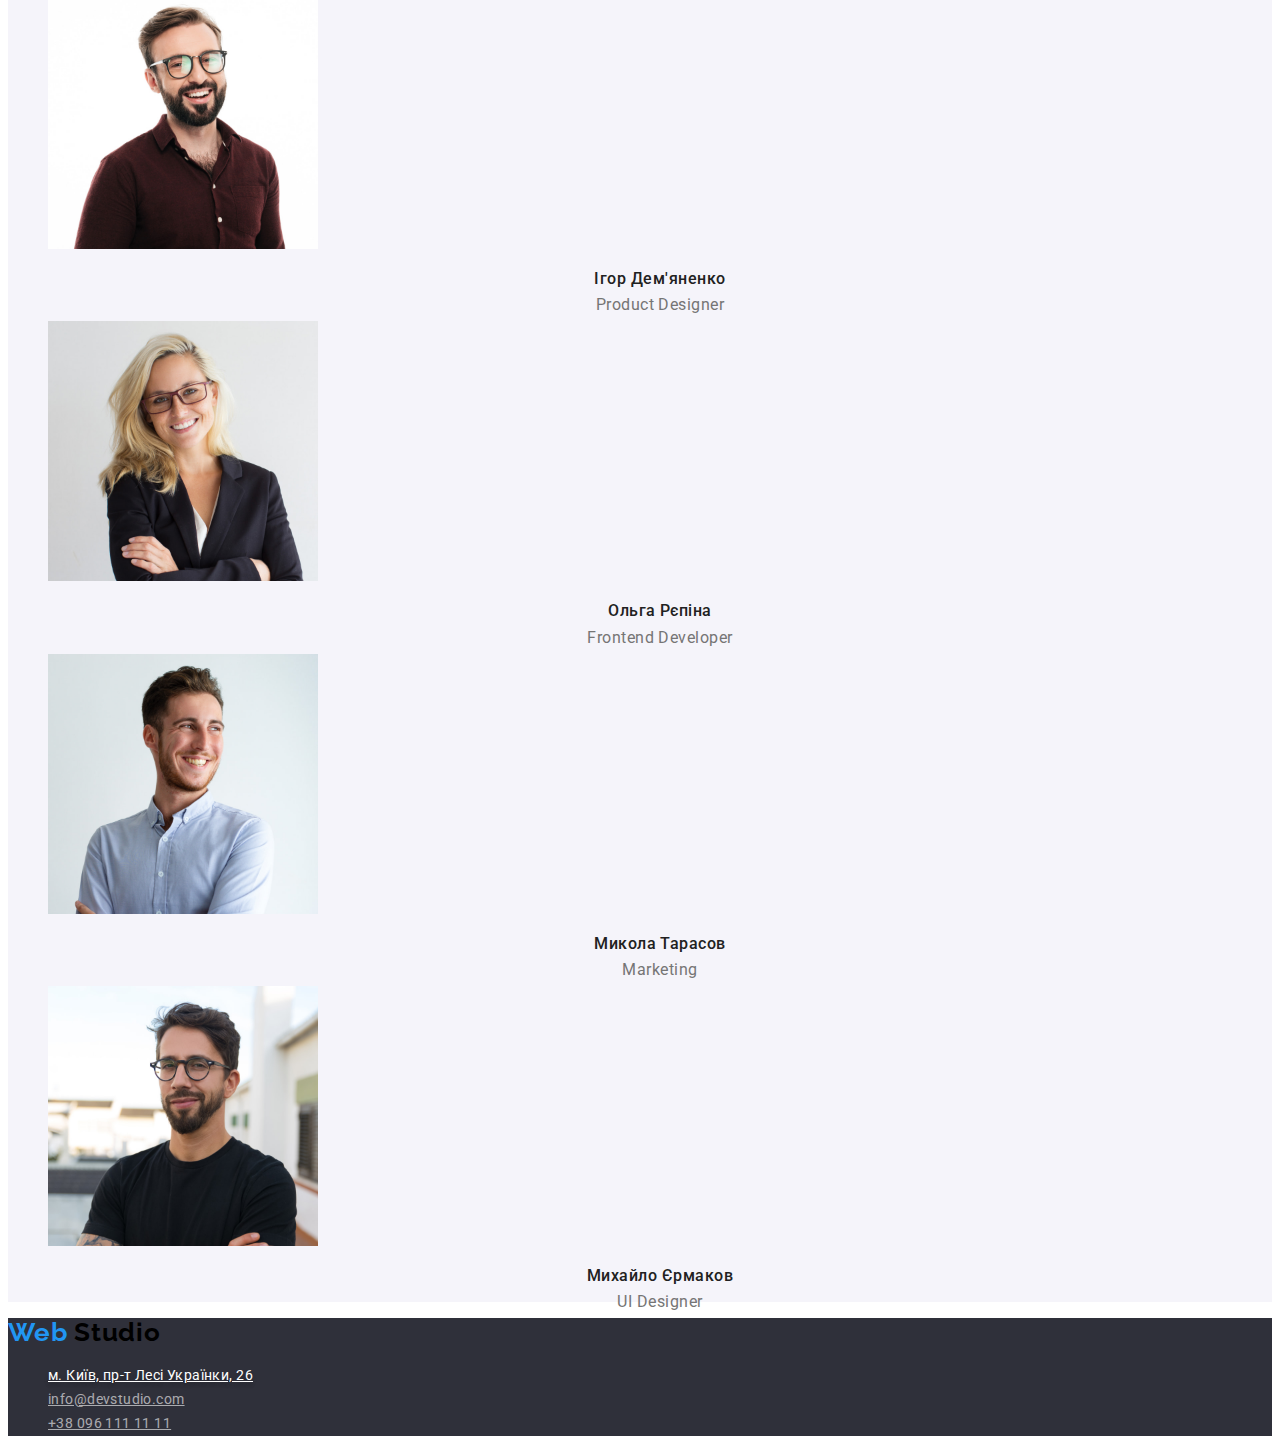
==== commit baa7e6bb: "HTML modified #1" ====
--- a/index.html
+++ b/index.html
@@ -15,11 +15,11 @@
 	</head>
 	<body>
 		<header class="header">
+			<a href="./index.html" lang="en" class="logo">
+				<span class="logo-start">Web</span>
+				<span class="logo-end">Studio</span>
+			</a>
 			<nav>
-				<a href="./index.html" lang="en" class="logo">
-					<span class="logo-start">Web</span>
-					<span class="logo-end">Studio</span>
-				</a>
 				<ul class="list">
 					<li>
 						<a href="./index.html" class="link-nav">Студія</a>
--- a/css/styles.css
+++ b/css/styles.css
@@ -4,6 +4,7 @@
 	--bg-add-color: #2f303a;
 	--color-hd: #212121;
 	--color-add-txt: #757575;
+	--color-add-hd: #ffffff;
 }
 
 body {
@@ -33,7 +34,7 @@
 .button-filter:hover,
 .button-filter:focus {
 	background: var(--brand-color);
-	color: #ffffff;
+	color: var(--color-add-hd);
 	font-weight: 500;
 	font-size: 16px;
 	line-height: 1.62;
@@ -69,7 +70,7 @@
 }
 
 .link-map {
-	color: #ffffff;
+	color: var(--color-add-hd);
 	text-shadow: 0px 4px 4px rgba(0, 0, 0, 0.25);
 	font-size: 14px;
 	line-height: 1.71;
@@ -90,6 +91,7 @@
 	font-size: 26px;
 	line-height: 1.14;
 	letter-spacing: 0.03em;
+	text-decoration: none;
 }
 
 .logo-start {
@@ -109,7 +111,7 @@
 }
 
 .index-hero {
-	color: #ffffff;
+	color: var(--color-add-hd);
 	font-weight: 900;
 	font-size: 44px;
 	line-height: 1.36;
@@ -130,7 +132,7 @@
 	align-items: center;
 	text-align: center;
 	letter-spacing: 0.06em;
-	color: #ffffff;
+	color: var(--color-add-hd);
 }
 
 .button-hero:active {
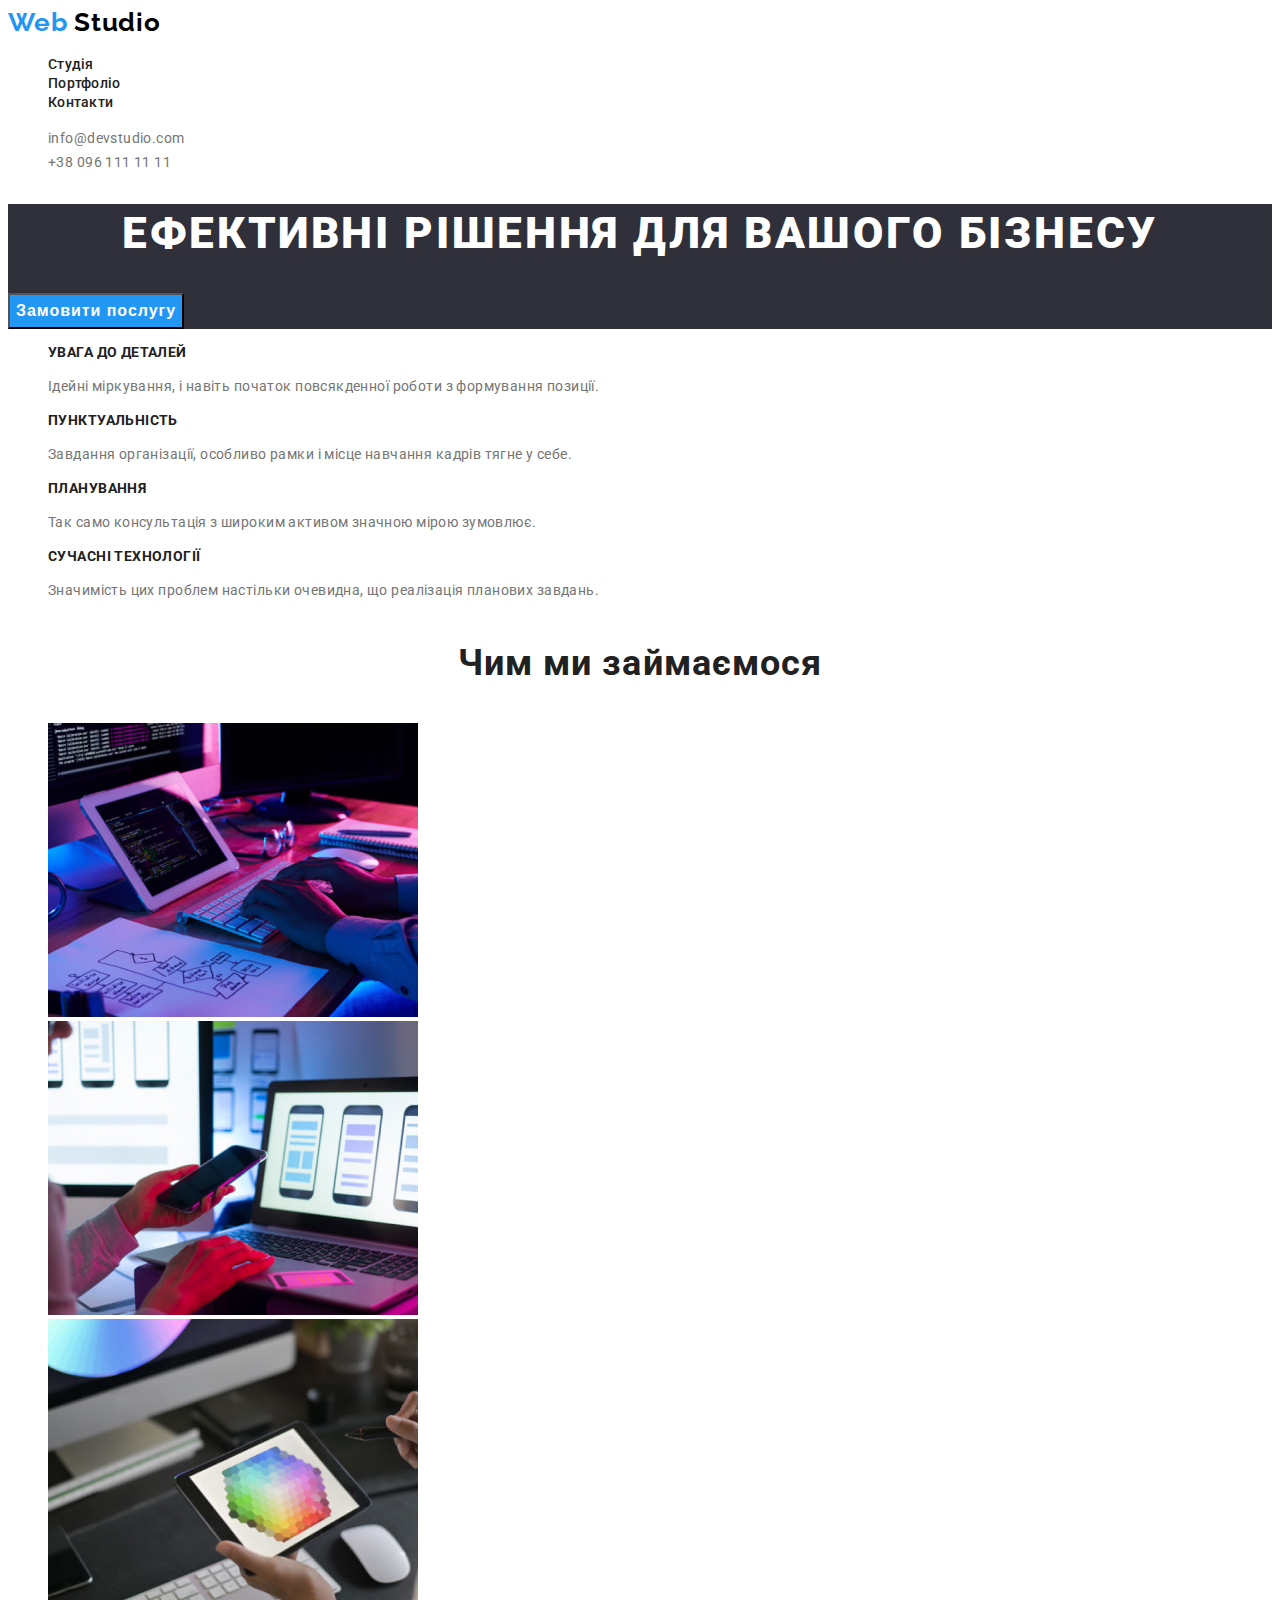
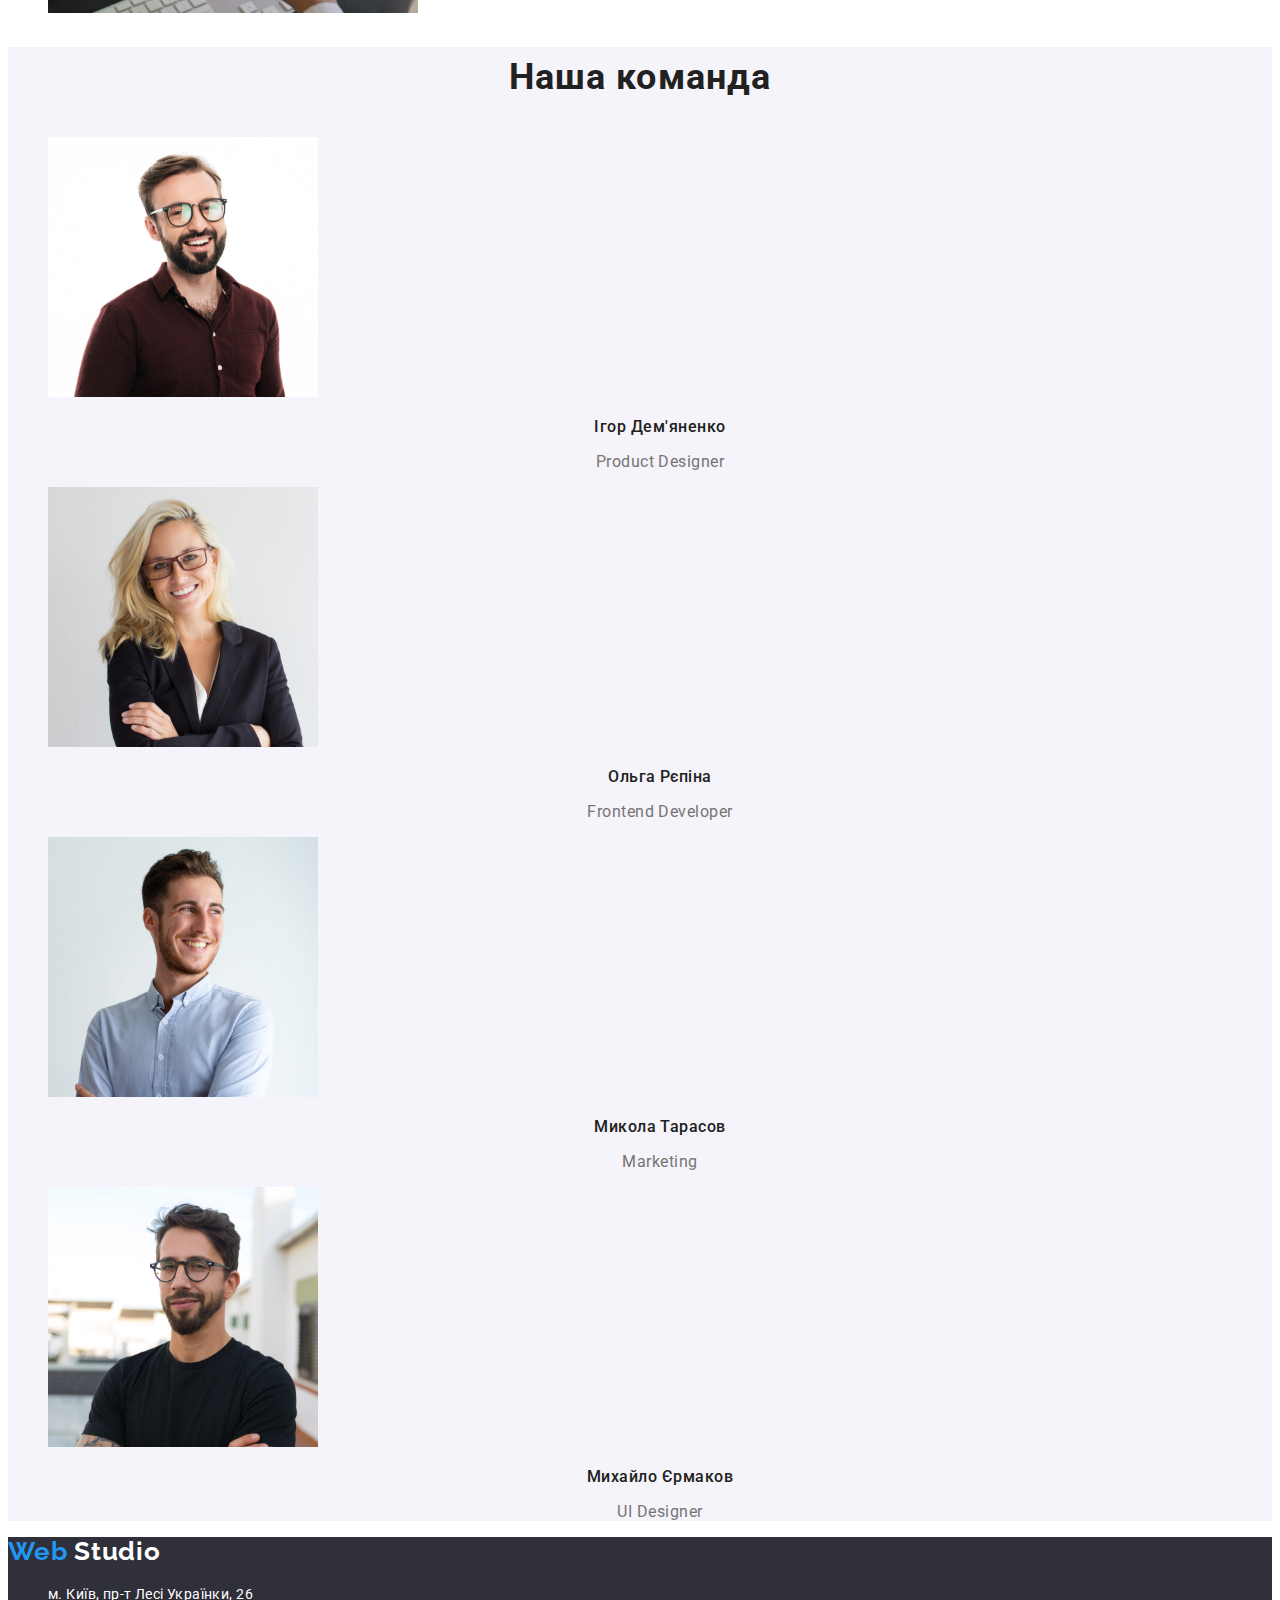
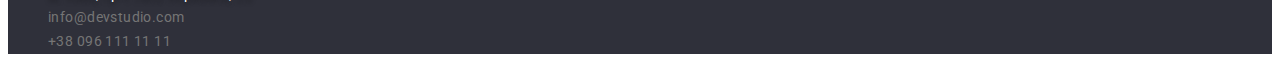
==== commit 39781e09: "HTML #2 + Styles #4 Modified" ====
--- a/index.html
+++ b/index.html
@@ -130,7 +130,7 @@
 		<footer class="footer">
 			<a href="./index.html" lang="en" class="logo">
 				<span class="logo-start">Web</span>
-				<span class="logo-end">Studio</span>
+				<span class="logo-bottom">Studio</span>
 			</a>
 			<address class="footer-address">
 				<ul class="list">
--- a/css/styles.css
+++ b/css/styles.css
@@ -15,8 +15,6 @@
 .link-nav:hover,
 .link-nav:focus {
 	color: var(--brand-color);
-	border: 1px solid #000000;
-	text-shadow: 0px 4px 4px rgba(0, 0, 0, 0.25);
 }
 
 .link-nav {
@@ -24,6 +22,8 @@
 	font-size: 14px;
 	line-height: 1.14;
 	letter-spacing: 0.02em;
+	text-decoration: none;
+	color: var(--color-hd);
 }
 
 .link-contact:hover,
@@ -35,20 +35,10 @@
 .button-filter:focus {
 	background: var(--brand-color);
 	color: var(--color-add-hd);
-	font-weight: 500;
-	font-size: 16px;
-	line-height: 1.62;
-	text-align: center;
-	letter-spacing: 0.03em;
 }
 
 .button-filter:active {
 	color: var(--bg-main-color);
-	font-weight: 500;
-	font-size: 16px;
-	line-height: 1.62;
-	text-align: center;
-	letter-spacing: 0.03em;
 }
 
 .button-filter {
@@ -66,7 +56,8 @@
 	font-size: 14px;
 	line-height: 1.71;
 	letter-spacing: 0.03em;
-	color: rgba(255, 255, 255, 0.6);
+	color: var(--color-add-txt);
+	text-decoration: none;
 }
 
 .link-map {
@@ -75,6 +66,7 @@
 	font-size: 14px;
 	line-height: 1.71;
 	letter-spacing: 0.03em;
+	text-decoration: none;
 }
 
 .footer {
@@ -100,6 +92,10 @@
 
 .logo-end {
 	color: #000000;
+}
+
+.logo-bottom {
+	color: var(--bg-main-color);
 }
 
 .header {
@@ -122,21 +118,12 @@
 
 .button-hero {
 	background: var(--brand-color);
-	box-shadow: 0px 4px 4px rgba(0, 0, 0, 0.15);
-	border-radius: 4px;
 	cursor: pointer;
 	font-weight: 700;
 	font-size: 16px;
 	line-height: 1.88;
-	display: flex;
-	align-items: center;
-	text-align: center;
 	letter-spacing: 0.06em;
 	color: var(--color-add-hd);
-}
-
-.button-hero:active {
-	background: #188ce8;
 }
 
 .about {
@@ -156,7 +143,7 @@
 	color: var(--color-hd);
 	font-weight: 700;
 	font-size: 36px;
-	line-height: 1.67px;
+	line-height: 1.67;
 	text-align: center;
 	letter-spacing: 0.03em;
 }
@@ -164,7 +151,7 @@
 .about-text {
 	color: var(--color-add-txt);
 	font-size: 14px;
-	line-height: 1.71px;
+	line-height: 1.71;
 	letter-spacing: 0.03em;
 }
 
@@ -193,7 +180,7 @@
 .team-text {
 	color: var(--color-add-txt);
 	font-size: 16px;
-	line-height: 1.19px;
+	line-height: 1.19;
 	text-align: center;
 	letter-spacing: 0.03em;
 }
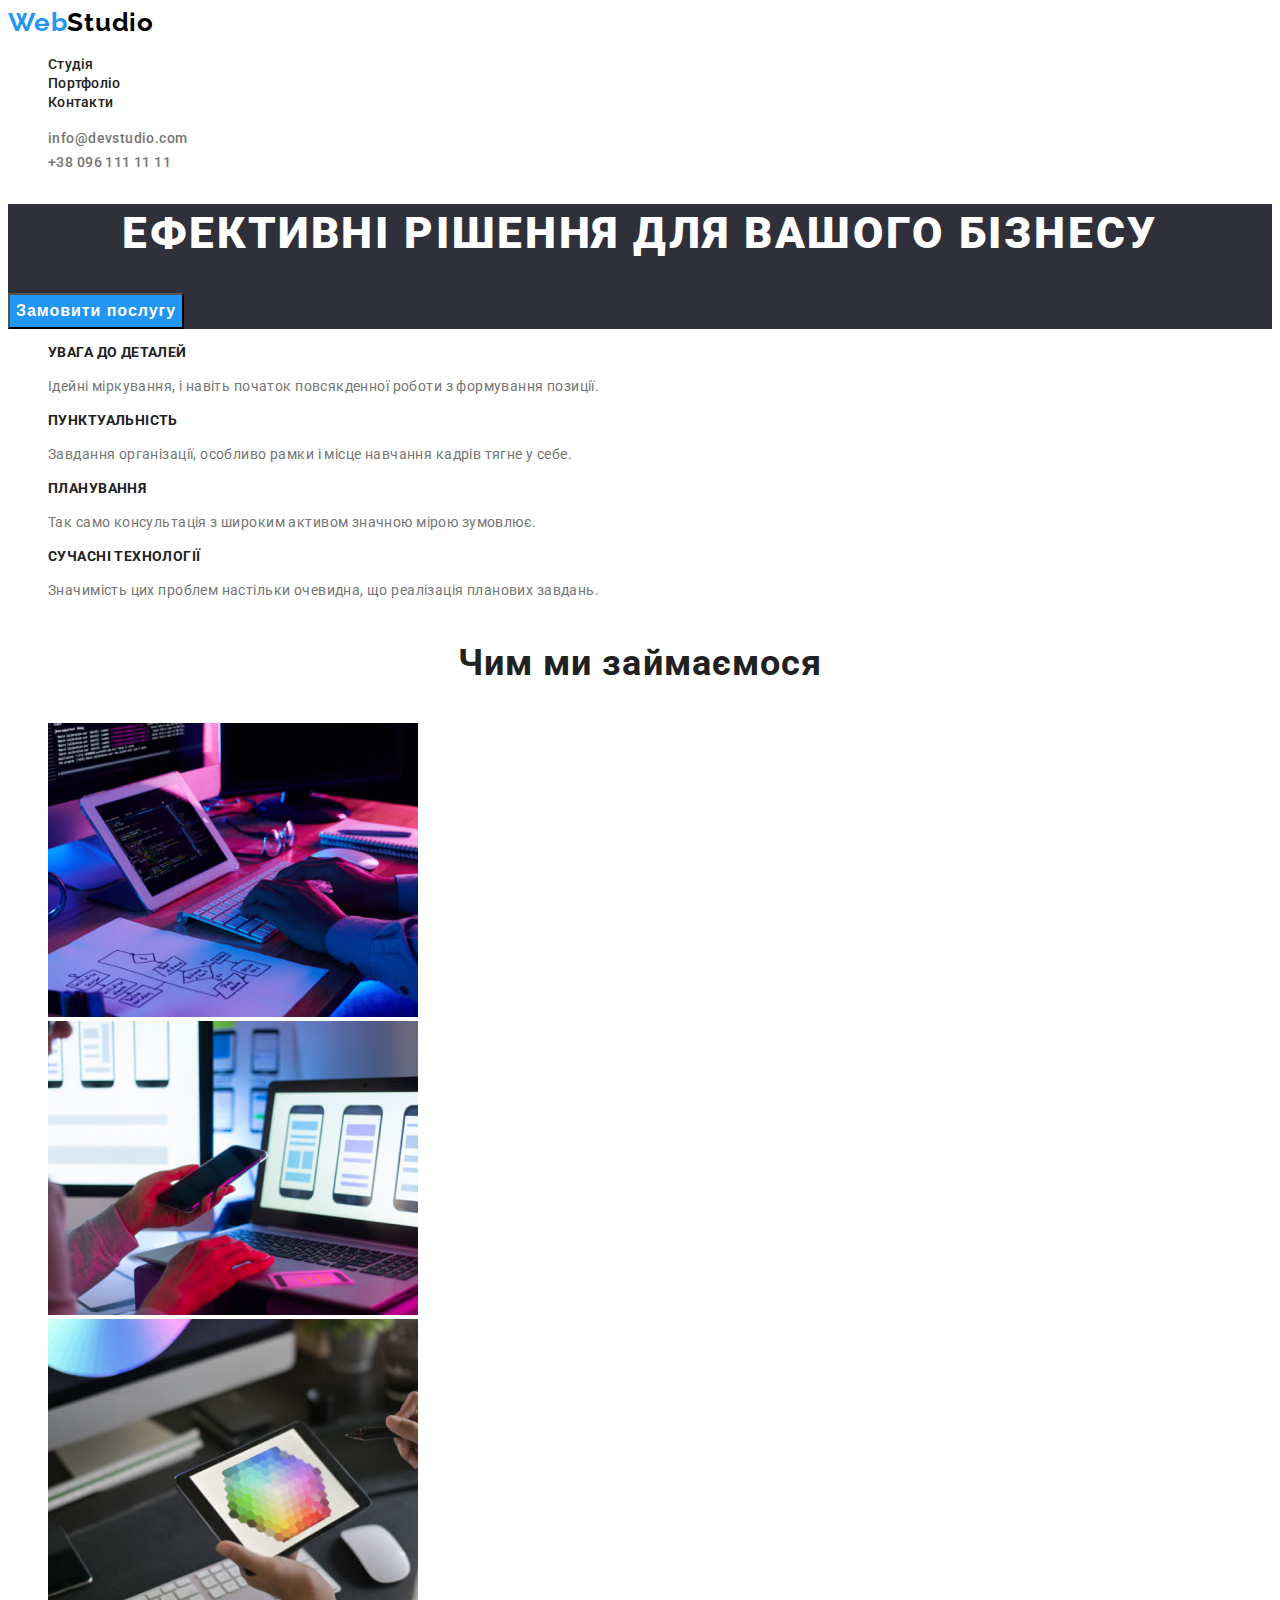
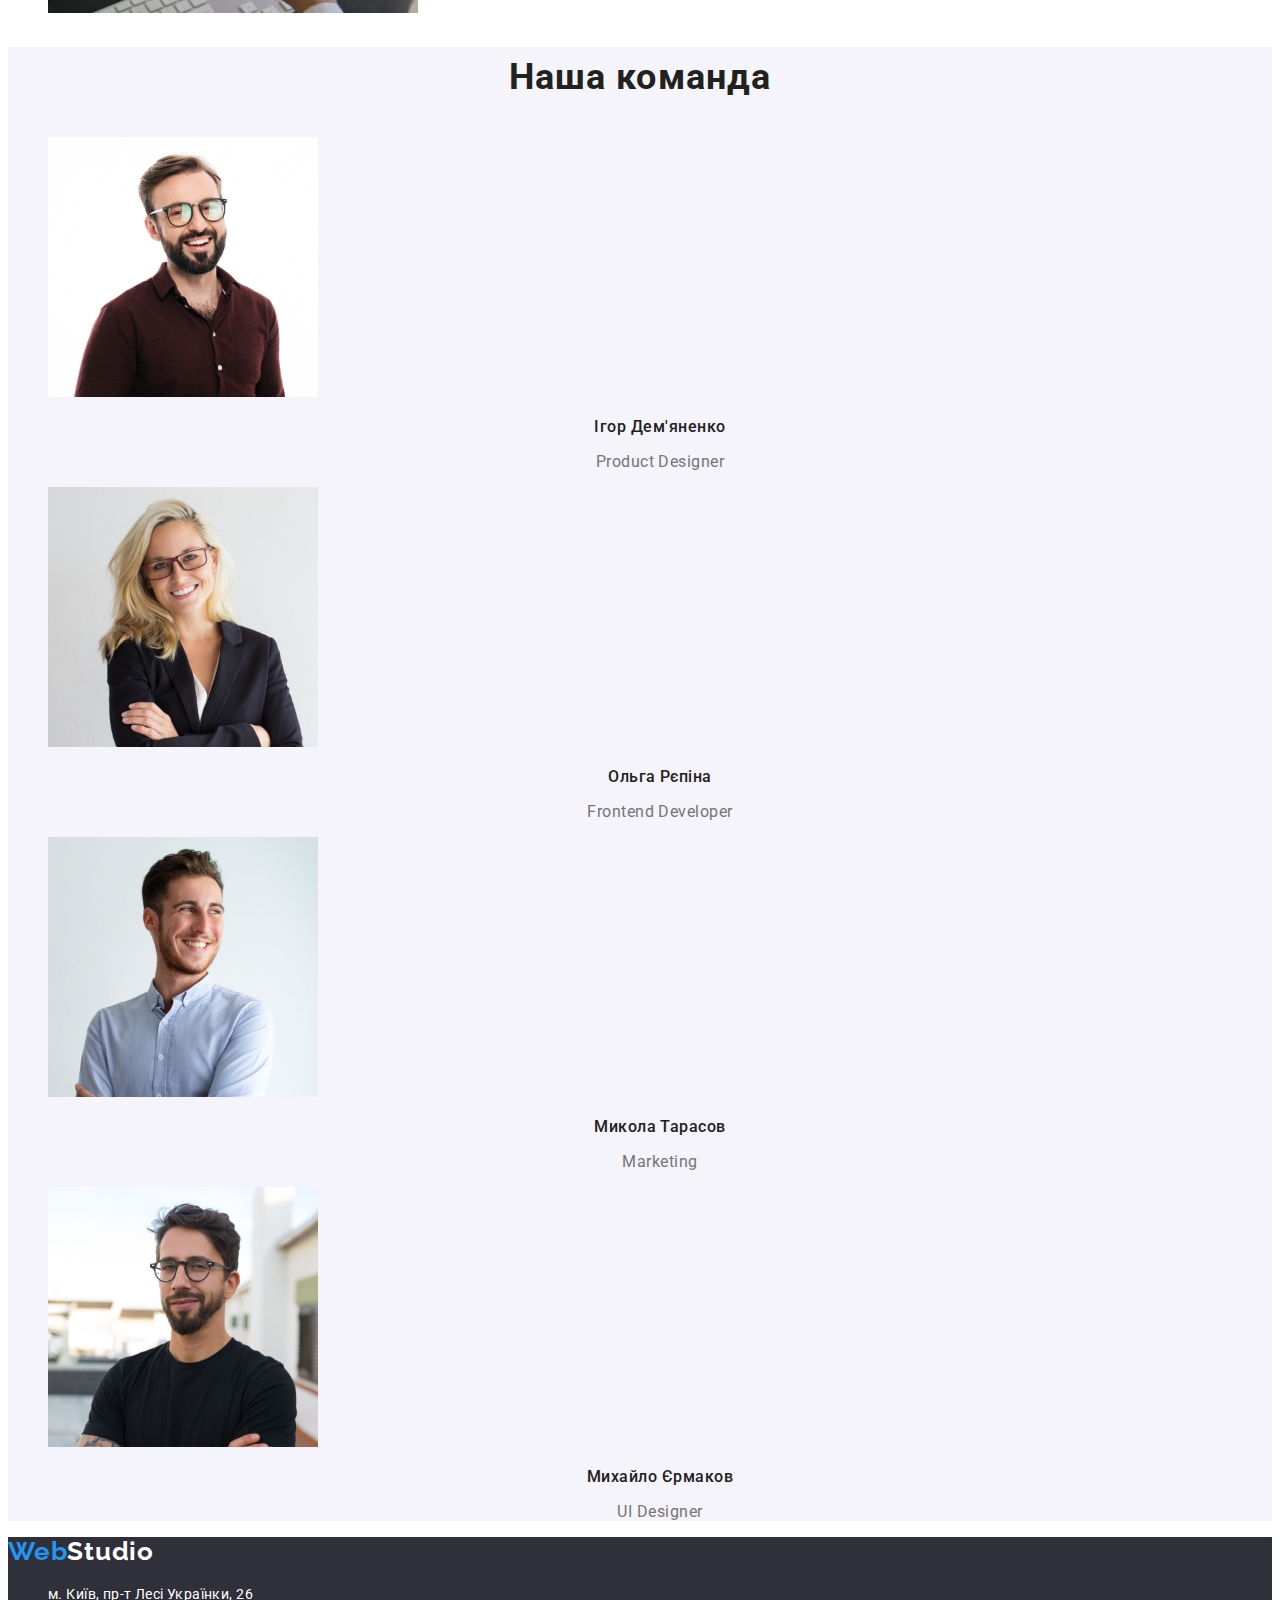
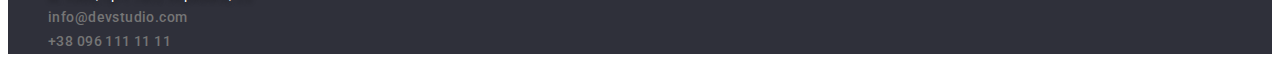
==== commit 26822607: "HTML #4 + Prettier #1 modified" ====
--- a/index.html
+++ b/index.html
@@ -1,150 +1,174 @@
 <!DOCTYPE html>
 <html lang="uk">
-	<head>
-		<meta charset="UTF-8" />
-		<meta http-equiv="X-UA-Compatible" content="IE=edge" />
-		<meta name="viewport" content="width=device-width, initial-scale=1.0" />
-		<link rel="preconnect" href="https://fonts.googleapis.com" />
-		<link rel="preconnect" href="https://fonts.gstatic.com" crossorigin />
-		<link
-			href="https://fonts.googleapis.com/css2?family=Raleway:wght@700&family=Roboto:wght@400;500;700;900&display=swap"
-			rel="stylesheet"
-		/>
-		<link rel="stylesheet" href="./css/styles.css" />
-		<title>Студія</title>
-	</head>
-	<body>
-		<header class="header">
-			<a href="./index.html" lang="en" class="logo">
-				<span class="logo-start">Web</span>
-				<span class="logo-end">Studio</span>
-			</a>
-			<nav>
-				<ul class="list">
-					<li>
-						<a href="./index.html" class="link-nav">Студія</a>
-					</li>
-					<li>
-						<a href="./portfolio.html" class="link-nav">Портфоліо</a>
-					</li>
-					<li>
-						<a href="./contact.html" class="link-nav">Контакти</a>
-					</li>
-				</ul>
-			</nav>
-			<ul class="list">
-				<li>
-					<a href="mailto:info@devstudio.com" class="link-contact">info@devstudio.com</a>
-				</li>
-				<li>
-					<a href="tel:+380961111111" class="link-contact">+38 096 111 11 11</a>
-				</li>
-			</ul>
-		</header>
-		<main>
-			<section class="hero">
-				<h1 class="index-hero">Ефективні рішення для вашого бізнесу</h1>
-				<button class="button-hero">Замовити послугу</button>
-			</section>
-			<section class="about">
-				<h2 hidden>Особливості</h2>
-				<ul class="list">
-					<li>
-						<h3 class="about-heading-specifity">УВАГА ДО ДЕТАЛЕЙ</h3>
-						<p class="about-text">Ідейні міркування, і навіть початок повсякденної роботи з формування позиції.</p>
-					</li>
-					<li>
-						<h3 class="about-heading-specifity">ПУНКТУАЛЬНІСТЬ</h3>
-						<p class="about-text">Завдання організації, особливо рамки і місце навчання кадрів тягне у себе.</p>
-					</li>
-					<li>
-						<h3 class="about-heading-specifity">ПЛАНУВАННЯ</h3>
-						<p class="about-text">Так само консультація з широким активом значною мірою зумовлює.</p>
-					</li>
-					<li>
-						<h3 class="about-heading-specifity">СУЧАСНІ ТЕХНОЛОГІЇ</h3>
-						<p class="about-text">Значимість цих проблем настільки очевидна, що реалізація планових завдань.</p>
-					</li>
-				</ul>
-			</section>
-			<section>
-				<h2 class="about-heading">Чим ми займаємося</h2>
-				<ul class="list">
-					<li>
-						<img src="./images/img-work1.jpg" alt="Програміст працює над кодом" width="370" height="294" />
-					</li>
-					<li>
-						<img src="./images/img-work2.jpg" alt="Верстальщик працює над веб-макетом" width="370" height="294" />
-					</li>
-					<li>
-						<img src="./images/img-work3.jpg" alt="Дизайнер працює з палітрою кольорів" width="370" height="294" />
-					</li>
-				</ul>
-			</section>
-			<section class="team">
-				<h2 class="team-heading">Наша команда</h2>
-				<ul class="list">
-					<li>
-						<img
-							src="./images/img-teammember1.jpg"
-							alt="Член команди Ігор Дем'яненко - Product Designer"
-							width="270"
-							height="260"
-						/>
-						<h3 class="team-heading-member">Ігор Дем'яненко</h3>
-						<p lang="en" class="team-text">Product Designer</p>
-					</li>
-					<li>
-						<img
-							src="./images/img-teammember2.jpg"
-							alt="Член команди Ольга Рєпіна - Frontend Developer"
-							width="270"
-							height="260"
-						/>
-						<h3 class="team-heading-member">Ольга Рєпіна</h3>
-						<p lang="en" class="team-text">Frontend Developer</p>
-					</li>
-					<li>
-						<img
-							src="./images/img-teammember3.jpg"
-							alt="Член команди Микола Тарасов - Marketing"
-							width="270"
-							height="260"
-						/>
-						<h3 class="team-heading-member">Микола Тарасов</h3>
-						<p lang="en" class="team-text">Marketing</p>
-					</li>
-					<li>
-						<img
-							src="./images/img-teammember4.jpg"
-							alt="Член команди Михайло Єрмаков - UI Designer"
-							width="270"
-							height="260"
-						/>
-						<h3 class="team-heading-member">Михайло Єрмаков</h3>
-						<p lang="en" class="team-text">UI Designer</p>
-					</li>
-				</ul>
-			</section>
-		</main>
-		<footer class="footer">
-			<a href="./index.html" lang="en" class="logo">
-				<span class="logo-start">Web</span>
-				<span class="logo-bottom">Studio</span>
-			</a>
-			<address class="footer-address">
-				<ul class="list">
-					<li>
-						<a href="https://goo.gl/maps/6sADgCMxTC2w9MVP9" class="link-map">м. Київ, пр-т Лесі Українки, 26</a>
-					</li>
-					<li>
-						<a href="mailto:info@devstudio.com" class="link-contact">info@devstudio.com</a>
-					</li>
-					<li>
-						<a href="tel:+380961111111" class="link-contact">+38 096 111 11 11</a>
-					</li>
-				</ul>
-			</address>
-		</footer>
-	</body>
+  <head>
+    <meta charset="UTF-8" />
+    <meta http-equiv="X-UA-Compatible" content="IE=edge" />
+    <meta name="viewport" content="width=device-width, initial-scale=1.0" />
+    <link rel="preconnect" href="https://fonts.googleapis.com" />
+    <link rel="preconnect" href="https://fonts.gstatic.com" crossorigin />
+    <link
+      href="https://fonts.googleapis.com/css2?family=Raleway:wght@700&family=Roboto:wght@400;500;700;900&display=swap"
+      rel="stylesheet"
+    />
+    <link rel="stylesheet" href="./css/styles.css" />
+    <title>Студія</title>
+  </head>
+
+  <body>
+    <header class="header">
+      <a href="./index.html" lang="en" class="logo">
+        <span class="logo-start">Web</span><span class="logo-end">Studio</span>
+      </a>
+      <nav>
+        <ul class="list">
+          <li>
+            <a href="./index.html" class="link-nav">Студія</a>
+          </li>
+          <li>
+            <a href="./portfolio.html" class="link-nav">Портфоліо</a>
+          </li>
+          <li>
+            <a href="./contact.html" class="link-nav">Контакти</a>
+          </li>
+        </ul>
+      </nav>
+      <ul class="list">
+        <li>
+          <a href="mailto:info@devstudio.com" class="link-contact">info@devstudio.com</a>
+        </li>
+        <li>
+          <a href="tel:+380961111111" class="link-contact">+38 096 111 11 11</a>
+        </li>
+      </ul>
+    </header>
+    <main>
+      <section class="hero">
+        <h1 class="index-hero">Ефективні рішення для вашого бізнесу</h1>
+        <button class="button-hero">Замовити послугу</button>
+      </section>
+      <section class="about">
+        <h2 hidden>Особливості</h2>
+        <ul class="list">
+          <li>
+            <h3 class="about-heading-specifity">УВАГА ДО ДЕТАЛЕЙ</h3>
+            <p class="about-text">
+              Ідейні міркування, і навіть початок повсякденної роботи з формування позиції.
+            </p>
+          </li>
+          <li>
+            <h3 class="about-heading-specifity">ПУНКТУАЛЬНІСТЬ</h3>
+            <p class="about-text">
+              Завдання організації, особливо рамки і місце навчання кадрів тягне у себе.
+            </p>
+          </li>
+          <li>
+            <h3 class="about-heading-specifity">ПЛАНУВАННЯ</h3>
+            <p class="about-text">
+              Так само консультація з широким активом значною мірою зумовлює.
+            </p>
+          </li>
+          <li>
+            <h3 class="about-heading-specifity">СУЧАСНІ ТЕХНОЛОГІЇ</h3>
+            <p class="about-text">
+              Значимість цих проблем настільки очевидна, що реалізація планових завдань.
+            </p>
+          </li>
+        </ul>
+      </section>
+      <section>
+        <h2 class="about-heading">Чим ми займаємося</h2>
+        <ul class="list">
+          <li>
+            <img
+              src="./images/img-work1.jpg"
+              alt="Програміст працює над кодом"
+              width="370"
+              height="294"
+            />
+          </li>
+          <li>
+            <img
+              src="./images/img-work2.jpg"
+              alt="Верстальщик працює над веб-макетом"
+              width="370"
+              height="294"
+            />
+          </li>
+          <li>
+            <img
+              src="./images/img-work3.jpg"
+              alt="Дизайнер працює з палітрою кольорів"
+              width="370"
+              height="294"
+            />
+          </li>
+        </ul>
+      </section>
+      <section class="team">
+        <h2 class="team-heading">Наша команда</h2>
+        <ul class="list">
+          <li>
+            <img
+              src="./images/img-teammember1.jpg"
+              alt="Член команди Ігор Дем'яненко - Product Designer"
+              width="270"
+              height="260"
+            />
+            <h3 class="team-heading-member">Ігор Дем'яненко</h3>
+            <p lang="en" class="team-text">Product Designer</p>
+          </li>
+          <li>
+            <img
+              src="./images/img-teammember2.jpg"
+              alt="Член команди Ольга Рєпіна - Frontend Developer"
+              width="270"
+              height="260"
+            />
+            <h3 class="team-heading-member">Ольга Рєпіна</h3>
+            <p lang="en" class="team-text">Frontend Developer</p>
+          </li>
+          <li>
+            <img
+              src="./images/img-teammember3.jpg"
+              alt="Член команди Микола Тарасов - Marketing"
+              width="270"
+              height="260"
+            />
+            <h3 class="team-heading-member">Микола Тарасов</h3>
+            <p lang="en" class="team-text">Marketing</p>
+          </li>
+          <li>
+            <img
+              src="./images/img-teammember4.jpg"
+              alt="Член команди Михайло Єрмаков - UI Designer"
+              width="270"
+              height="260"
+            />
+            <h3 class="team-heading-member">Михайло Єрмаков</h3>
+            <p lang="en" class="team-text">UI Designer</p>
+          </li>
+        </ul>
+      </section>
+    </main>
+    <footer class="footer">
+      <a href="./index.html" lang="en" class="logo">
+        <span class="logo-start">Web</span><span class="logo-bottom">Studio</span>
+      </a>
+      <address class="footer-address">
+        <ul class="list">
+          <li>
+            <a href="https://goo.gl/maps/6sADgCMxTC2w9MVP9" class="link-map"
+              >м. Київ, пр-т Лесі Українки, 26</a
+            >
+          </li>
+          <li>
+            <a href="mailto:info@devstudio.com" class="link-contact">info@devstudio.com</a>
+          </li>
+          <li>
+            <a href="tel:+380961111111" class="link-contact">+38 096 111 11 11</a>
+          </li>
+        </ul>
+      </address>
+    </footer>
+  </body>
 </html>
--- a/css/styles.css
+++ b/css/styles.css
@@ -53,6 +53,7 @@
 
 .link-contact {
 	color: var(--color-add-txt);
+	font-weight: 500;
 	font-size: 14px;
 	line-height: 1.71;
 	letter-spacing: 0.03em;
